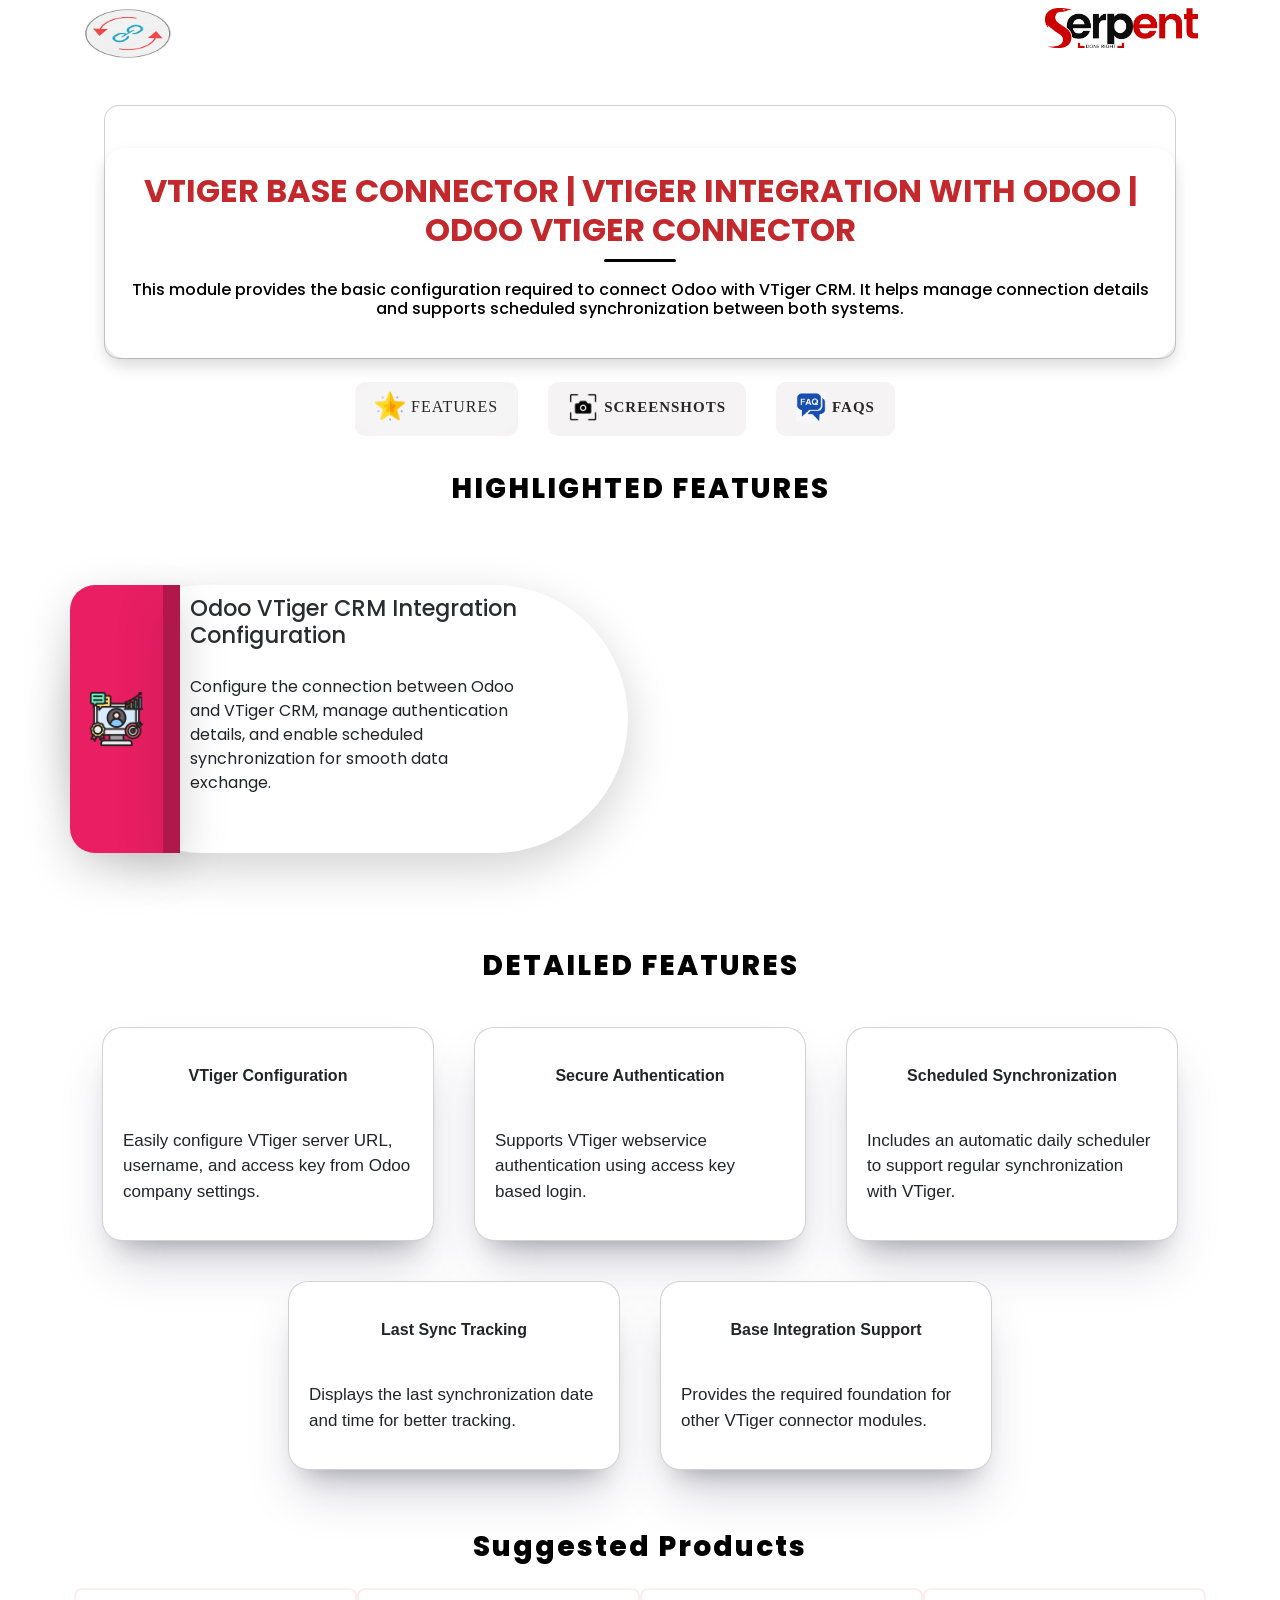
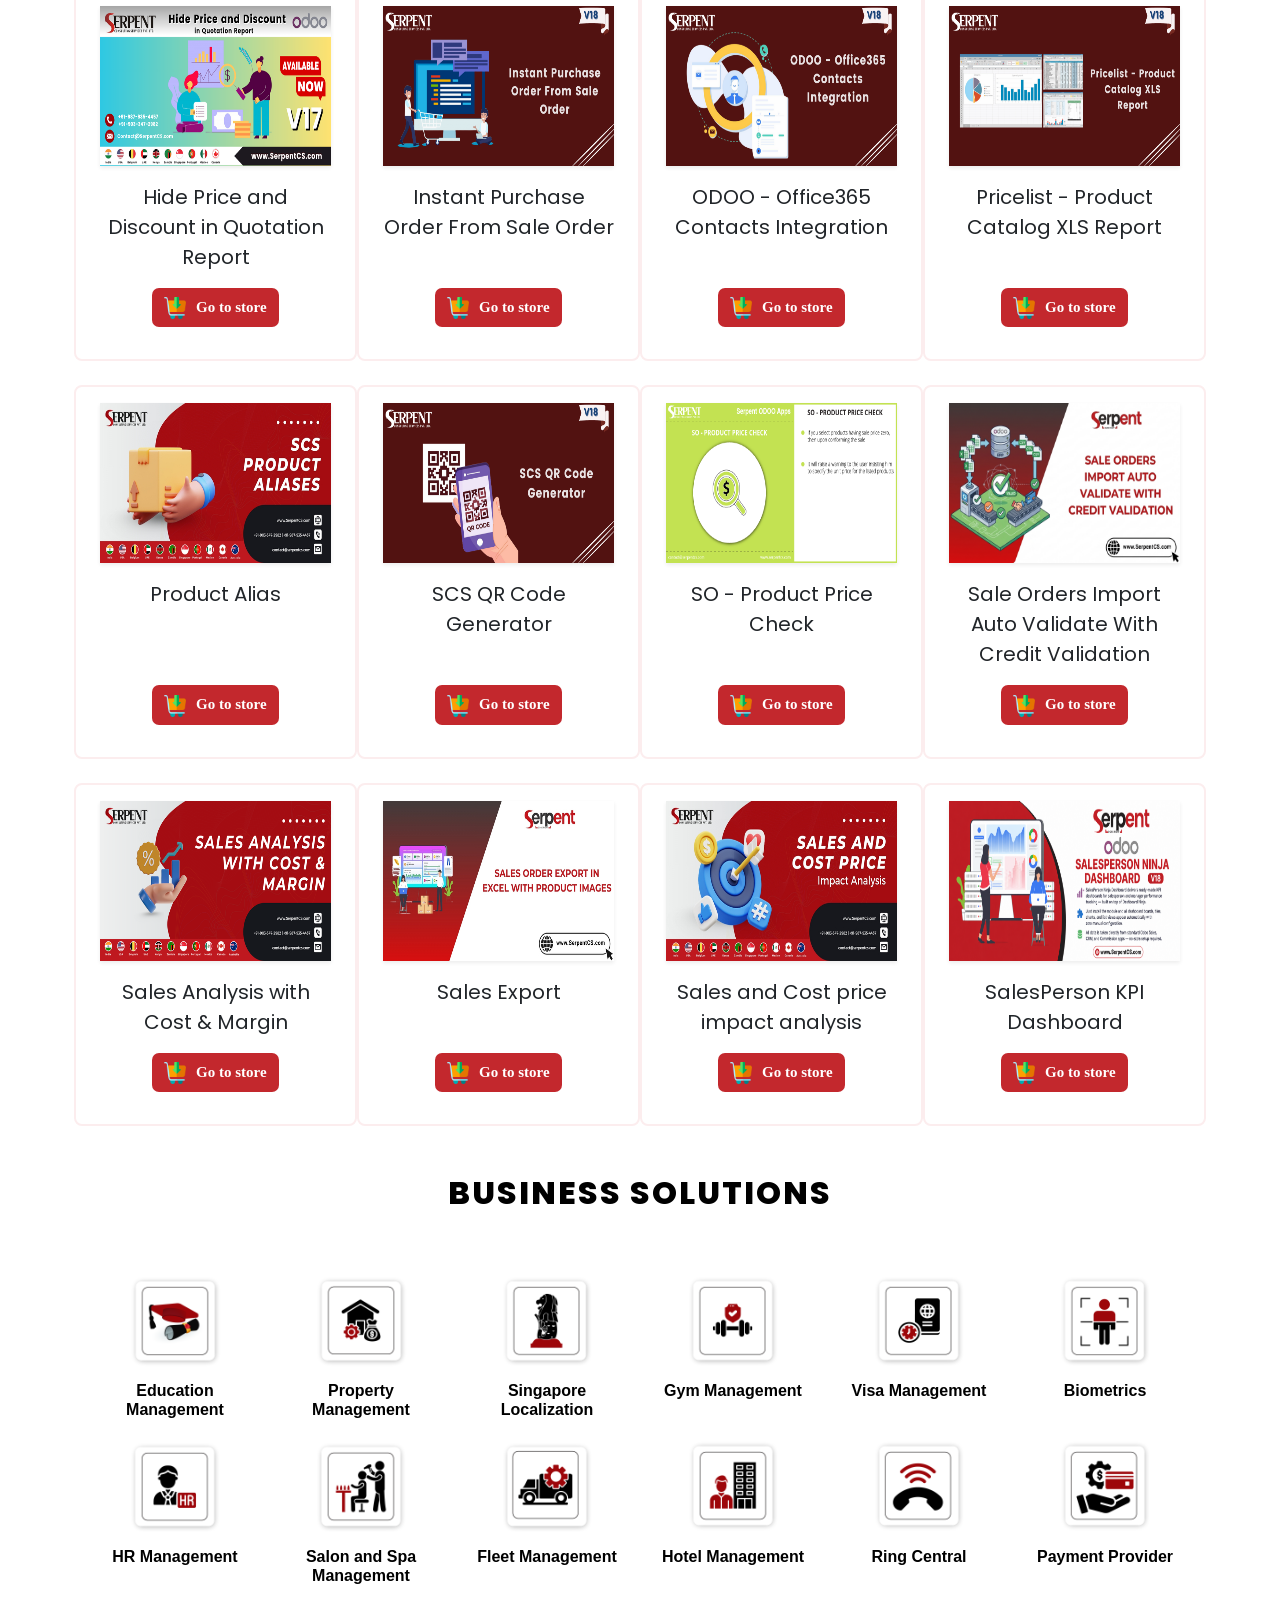
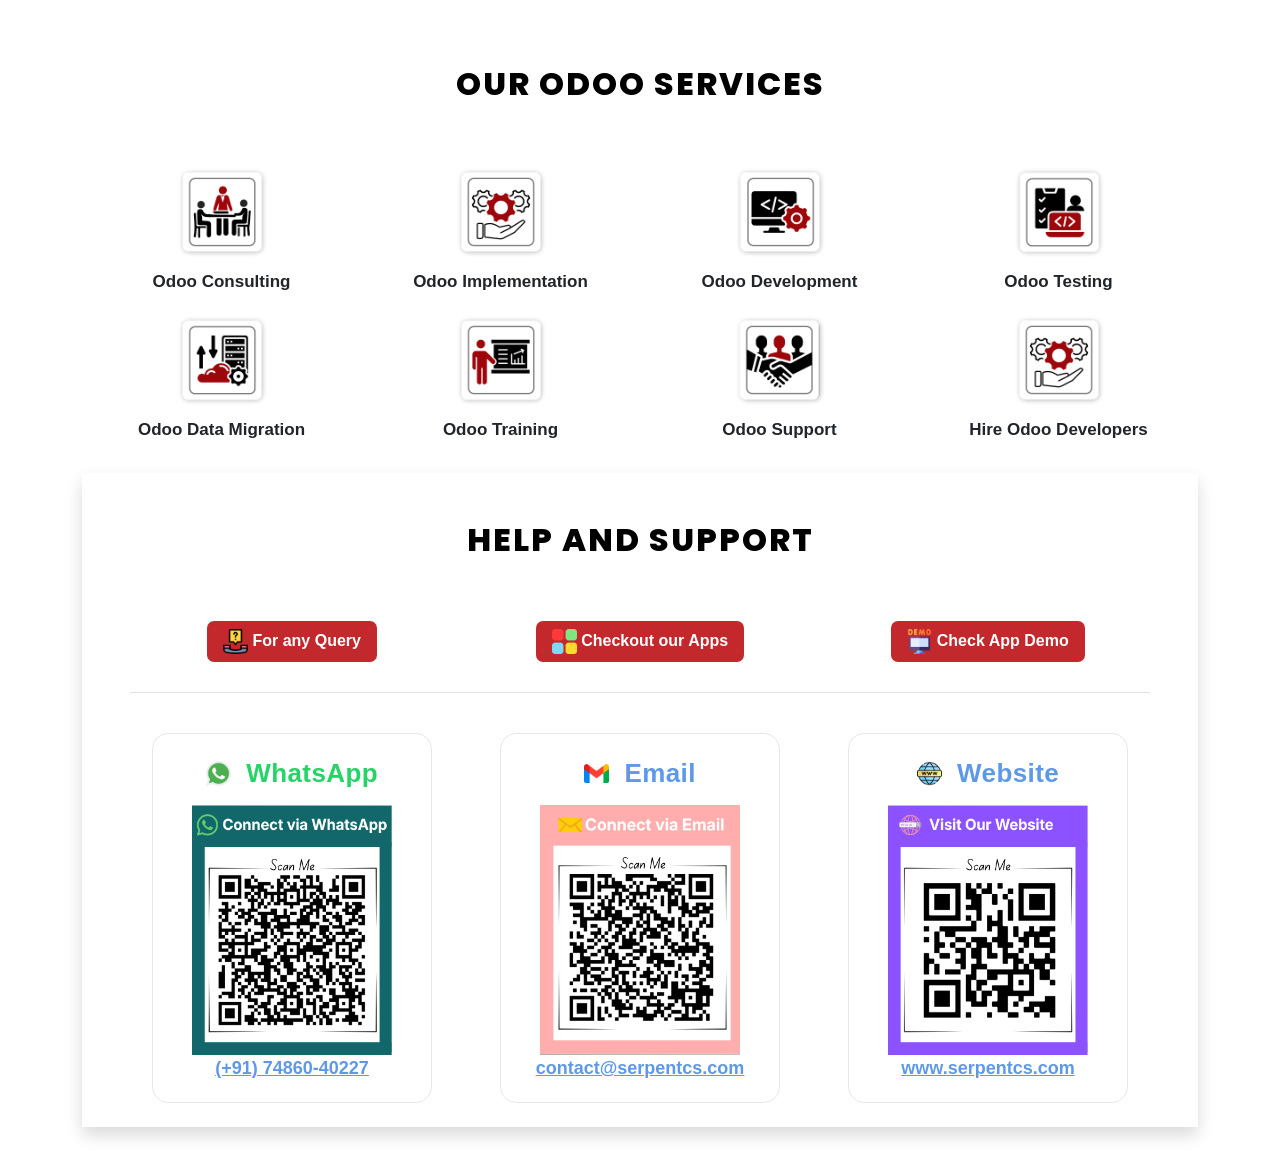
==== vtiger_connector_base/static/description/index.html @ 2558a77b "[MIG][18.0] Added migrated modules and improved a code." ====
<!DOCTYPE html>
<html lang="en">

<head>
    <meta charset="UTF-8">
    <meta name="viewport" content="width=device-width, initial-scale=1.0">

    <title>VTiger Base Connector | Vtiger Integration with Odoo | Odoo Vtiger Connector</title>


    <meta name="title" content="VTiger Base Connector | Vtiger Integration with Odoo | Odoo Vtiger Connector">
    <meta property="og:title" content="VTiger Base Connector | Vtiger Integration with Odoo | Odoo Vtiger Connector">


    <meta name="description"
        content="This module provides the basic configuration required to connect Odoo with VTiger CRM. It helps manage connection details and supports scheduled">
    <meta property="og:description"
        content="This module provides the basic configuration required to connect Odoo with VTiger CRM. It helps manage connection details and supports scheduled">


    <meta name="keywords"
        content="VTiger Base Connector, Odoo Vtiger Connector, basic configuration required, Base Connector, VTiger CRM, VTiger Base, Vtiger Integration, Vtiger Connector, Odoo Vtiger, connect Odoo">

    <link rel="preconnect" href="https://fonts.googleapis.com">
    <link rel="preconnect" href="https://fonts.gstatic.com" crossorigin>
    <link
        href="https://fonts.googleapis.com/css?family=Poppins:100,100i,200,200i,300,300i,400,400i,500,500i,600,600i,700,700i,800,800i,900,900i&display=swap"
        rel="stylesheet">
    <link href="https://cdn.jsdelivr.net/npm/bootstrap@5.0.2/dist/css/bootstrap.min.css" rel="stylesheet">
    <link rel="stylesheet" href="https://cdnjs.cloudflare.com/ajax/libs/OwlCarousel2/2.3.4/assets/owl.carousel.min.css">

    <script type="application/ld+json">
    {
      "@context": "https://www.serpentcs.com/",
      "@type": "SoftwareApplication",
      "name": "VTiger Base Connector | Vtiger Integration with Odoo | Odoo Vtiger Connector",
      "applicationCategory": "BusinessApplication",
      "operatingSystem": "Odoo",
      "description": "This module provides the basic configuration required to connect Odoo with VTiger CRM. It helps manage connection details and supports scheduled",
      "brand": {
        "@type": "Brand",
        "name": "Serpent Consulting Services Pvt. Ltd."
      },
      "keywords": "VTiger Base Connector, Odoo Vtiger Connector, basic configuration required, Base Connector, VTiger CRM, VTiger Base, Vtiger Integration, Vtiger Connector, Odoo Vtiger, connect Odoo"
    }
    </script>

    <style>
        body {
            font-family: 'Poppins', sans-serif;
        }

        h1 {
            font-family: 'Poppins', sans-serif;
            font-weight: 900;
        }
        .nav-pills .nav-item.show .nav-link,
        .nav-pills .nav-link.active {
            color: var(--text-color);
            font-family: Montserrat;
            font-size: 16px !important;
            font-weight: 500 !important;
            border-radius: 30px;
            line-height: normal;
            text-transform: capitalize;
            background-color: #F5F5F5;
            border: none;
            margin-bottom: 0;
            padding: 12px 24px;
        }
        .nav-pills .nav-link:focus,
        .nav-pills .nav-link:hover {
            border-color: transparent;
            isolation: isolate;
        }
        .nav-pills .nav-link:focus-visible {
            border-color: transparent;
            box-shadow: none;
        }
    </style>
</head>

<body>
    <div class="container" style="background-color: #ffffff;">
        <div class="row">
            <div class="col-md-12 col-lg-6 d-flex flex-wrap my-2">
                
                <a href="https://www.serpentcs.com" target="_blank">
                    <img src="vtiger_base_connector_vtiger_integration_with_odoo_odoo_vtiger_connector_product_icon.png" alt="Product Logo" class="product-logo"
                        style="height: 51px;" />
                </a>
                
            </div>
            <div class="col-md-12 col-lg-6 d-flex flex-wrap my-2 justify-content-end">
                <a href="https://www.serpentcs.com" target="_blank">
                    <img src="images/header-logo.png" alt="SerpentCS Logo" class="serpentcs-logo"
                        style="height: 40px;" />
                </a>
            </div>
        </div>

        <div class="row justify-content-center " style="margin-bottom:0px;">
            <div class="d-flex justify-content-center align-items-center flex-wrap my-2">
                <a href="https://www.serpentcs.com/" target="_blank" class="text-center">
                    <img src="https://solufyerp.com/wp-content/odoo-app-store/sales-odoo-app-store.jpg" alt=""
                        class="img-desktop d-none d-md-block img-fluid">
                    <img src="https://solufyerp.com/wp-content/odoo-app-store/sales-mobile-odoo-app-store.jpg" alt=""
                        class="img-mobile d-block d-md-none img-fluid">
                </a>
            </div>
        </div>

        <div class="card" style="background-color: #ffffff; margin: 2%; margin-top: 2%;  border-radius: 15px;">

            <div class="row justify-content-center " style="margin-top:10px;">
                <div class="d-flex justify-content-center align-items-center flex-wrap my-3">
                    <a href="https://www.serpentcs.com/" target="_blank" class="text-center">
                        <img src="https://solufyerp.com/wp-content/odoo-app-store/Serpent_Odoo_ERP_Solutions_Partner_in_India.jpg" alt=""
                            class="img-desktop d-none d-md-block img-fluid"
                            style="border-radius:0px; width:100%; max-height:220px; object-fit:cover;">
                    </a>
                </div>
            </div>

            <section class="oe_container hero-section">
                <div class="o_equal_col_sm  position-relative overflow-hidden shadow"
                    style="margin:0 auto; padding-bottom:0; border-radius: 20px;">
                    <div class="container position-relative hero-content"
                        style="margin:0; text-align:center; color:#000;">
                        <div class="row">
                            <div class="col-12 d-flex flex-column align-items-center p-4 mt25 mb20">
                                <div class="text-center">
                                    <h2 class="hero-title"
                                        style="color:#C3282D; font-weight: bold; text-transform: uppercase;">VTiger Base Connector | Vtiger Integration with Odoo | Odoo Vtiger Connector</h2>
                                    <div class="hero-divider"></div>

                                    <span class="o_gradient"
                                        style="width: 72px; height: 3px; max-width:1000px; margin: 10px auto 18px; background-color:#000000!important; display:flex; border-radius:2px; margin-top:px;"></span>

                                    <div
                                        style="font-weight: normal; color: #000000; font-size: 0.9rem; margin-top: 0px; font-family: 'Poppins', 'Helvetica Neue', Helvetica, Arial, sans-serif;">
                                        <h6>
                                        <p><p>This module provides the basic configuration required to connect Odoo with VTiger CRM. It helps manage connection details and supports scheduled synchronization between both systems.</p><p></p>
                                        </p>
                                        </h6>
                                    </div>

                                </div>
                            </div>
                        </div>
                    </div>
                </div>
            </section>
        </div>


        <div style="margin-bottom: 10px;">
            <ul role="tablist" class="nav nav-pills justify-content-center" data-tabs="tabs"
                style="border:none;background-color: inherit !important;">
                <li style="background-color:#f5f3f3; margin-right:30px; padding-bottom:2px; padding:0px !important; border-radius: 10px;"
                    class="nav-item ">
                    <a href="#features" data-bs-toggle="pill" aria-expanded="true" class="nav-link active"
                        style="font-family:Roboto; text-transform:uppercase; font-weight:600; font-size:15px; letter-spacing:1px; padding:13px 20px; color:#282828">
                        <img src="images/feature.png" style="width:30px; margin-top:-4px; margin-right:6px">Features
                    </a>
                </li>

                <li style="background-color:#f5f3f3; margin-right:30px; padding-bottom:2px; padding:0px !important; border-radius: 10px;"
                    class="nav-item">
                    <a href="#ss" data-bs-toggle="pill" aria-expanded="true" class="nav-link"
                        style="font-family:Roboto; text-transform:uppercase; font-weight:600; font-size:15px; letter-spacing:1px; padding:14px 20px; color:#282828">
                        <img src="images/capture.png" style="width:30px; margin-top:-4px; margin-right:6px">Screenshots
                    </a>
                </li>
                
                
                <li style="background-color:#f5f3f3; margin-right:30px; padding-bottom:2px; padding:0px !important; border-radius: 10px;"
                    class="nav-item">
                    <a href="#faq" data-bs-toggle="pill" aria-expanded="true" class="nav-link"
                        style="font-family: Roboto;text-transform: uppercase;font-weight: 600;font-size: 15px;letter-spacing: 1px;padding: 14px 20px;color:#282828;">
                        <img src="images/faq.png" style="width:30px; margin-top:-4px; margin-right:6px">FAQs
                    </a>
                </li>
                
            </ul>
        </div>


        <div class="tab-content" id="pills-tabContent" style="margin-top: 10px;">
            <div class="tab-pane fade show active" id="features" role="tabpanel" aria-labelledby="pills-features-tab">
            <section class="mt16 mb32">
            
                
                <div style="margin-top: 20px;">
                    <h3 style="
                        text-align: center;
                        padding:1rem;
                        letter-spacing: 2px;
                        font-weight: 800;
                        color: black;
                        text-transform: uppercase;
                        font-family: Poppins, Helvetica, sans-serif;">
                        Highlighted Features
                    </h3>
                </div>

                
                

                <div class="row justify-content-between d-inline-flex ms-3 ms-md-0" style="width: 100%;">

                    
                    

                    <div class="col-lg-6 col-sm-12 p-0 bg-white shadow-lg row"
                        style="margin-top: 5%; border-radius: 15vw;">

                        <!-- LEFT COLOR BOX -->
                        <div class="shadow-lg col-2 d-flex align-items-center justify-content-center gx-0"
                            style="
                                background-color:#E91E63;
                                border-top-left-radius: 25px;
                                border-bottom-left-radius: 25px;
                            ">
                            <img src="vtiger_base_connector_vtiger_integration_with_odoo_odoo_vtiger_connector_1.png" style="width: 60%;">
                        </div>

                        <!-- SMALL COLOR STRIP -->
                        <div class="col-1 p-0 shadow-lg"
                            style="
                                background-color:#B0174B ;
                                width: 3%;
                            ">
                        </div>

                        <!-- TEXT AREA -->
                        <div class="col-6 d-grid align-items-center"
                            style="padding: 10px; width: 63%;">
                            <h2 style="color: #2A2C32; margin: 0; font-size: 1.4em;">
                                <p>Odoo VTiger CRM Integration Configuration</p>
                            </h2>
                            <p style="margin: 10px 0 0 0; color: #666; font-size: 1em;">
                                <p>Configure the connection between Odoo and VTiger CRM, manage authentication details, and enable scheduled synchronization for smooth data exchange.</p><p></p>
                            </p>
                        </div>

                    </div>
                    
                    
                    
                    
                </div>

                
            </section>

        
        
                
        <section class="mt80 mb-4">
            <div class="tab-content-inner" style="background-color:#ffffff;border-radius: 24px;">

            <section class="mt32">
                <div style="margin-top: 80px;">
                    <h3
                        style="text-align: center;padding:1rem; letter-spacing: 2px; font-weight: 800; color: black; text-transform: uppercase; font-family: Poppins, Helvetica, sans-serif;">
                        Detailed Features
                    </h3>
                </div>

                
                

                <div class="d-flex flex-wrap justify-content-center align-items-stretch">

                    
                    
                
                    <div class="col-12 col-md-4 d-flex">
                        <div class="card" style="
                            border-radius: 20px;
                            margin: 20px;
                            background: ;
                            padding: 20px;
                            box-shadow: rgba(50, 50, 93, 0.25) 0px 30px 50px -12px,
                                        rgba(0, 0, 0, 0.3) 0px 18px 26px -18px;
                            transition: all 0.3s ease;"
                            onmouseover="this.style.transform='translateY(-8px)';
                                        this.style.boxShadow='rgba(50, 50, 93, 0.35) 0px 40px 60px -10px,
                                                            rgba(0, 0, 0, 0.4) 0px 22px 30px -15px';
                                        this.style.border='1px solid #c3c3c3';"
                            onmouseout="this.style.transform='none';
                                        this.style.boxShadow='rgba(50, 50, 93, 0.25) 0px 30px 50px -12px,
                                                            rgba(0, 0, 0, 0.3) 0px 18px 26px -18px';
                                        this.style.border='none';">

                            <div class="card-title"
                                style="font-family:'Montserrat',  sans-serif; font-weight: bold; text-align:center;">
                                <p><p>VTiger Configuration</p></p>
                            </div>

                            <div class="card-text"
                                style="font-size: 17px; font-family: 'Montserrat', sans-serif; text-align:left;">
                                <p><p>Easily configure VTiger server URL, username, and access key from Odoo company settings.</p></p>
                            </div>

                        </div>
                    </div>
                    
                    
                    
                
                    <div class="col-12 col-md-4 d-flex">
                        <div class="card" style="
                            border-radius: 20px;
                            margin: 20px;
                            background: ;
                            padding: 20px;
                            box-shadow: rgba(50, 50, 93, 0.25) 0px 30px 50px -12px,
                                        rgba(0, 0, 0, 0.3) 0px 18px 26px -18px;
                            transition: all 0.3s ease;"
                            onmouseover="this.style.transform='translateY(-8px)';
                                        this.style.boxShadow='rgba(50, 50, 93, 0.35) 0px 40px 60px -10px,
                                                            rgba(0, 0, 0, 0.4) 0px 22px 30px -15px';
                                        this.style.border='1px solid #c3c3c3';"
                            onmouseout="this.style.transform='none';
                                        this.style.boxShadow='rgba(50, 50, 93, 0.25) 0px 30px 50px -12px,
                                                            rgba(0, 0, 0, 0.3) 0px 18px 26px -18px';
                                        this.style.border='none';">

                            <div class="card-title"
                                style="font-family:'Montserrat',  sans-serif; font-weight: bold; text-align:center;">
                                <p><p>Secure Authentication</p></p>
                            </div>

                            <div class="card-text"
                                style="font-size: 17px; font-family: 'Montserrat', sans-serif; text-align:left;">
                                <p><p>Supports VTiger webservice authentication using access key based login.</p></p>
                            </div>

                        </div>
                    </div>
                    
                    
                    
                
                    <div class="col-12 col-md-4 d-flex">
                        <div class="card" style="
                            border-radius: 20px;
                            margin: 20px;
                            background: ;
                            padding: 20px;
                            box-shadow: rgba(50, 50, 93, 0.25) 0px 30px 50px -12px,
                                        rgba(0, 0, 0, 0.3) 0px 18px 26px -18px;
                            transition: all 0.3s ease;"
                            onmouseover="this.style.transform='translateY(-8px)';
                                        this.style.boxShadow='rgba(50, 50, 93, 0.35) 0px 40px 60px -10px,
                                                            rgba(0, 0, 0, 0.4) 0px 22px 30px -15px';
                                        this.style.border='1px solid #c3c3c3';"
                            onmouseout="this.style.transform='none';
                                        this.style.boxShadow='rgba(50, 50, 93, 0.25) 0px 30px 50px -12px,
                                                            rgba(0, 0, 0, 0.3) 0px 18px 26px -18px';
                                        this.style.border='none';">

                            <div class="card-title"
                                style="font-family:'Montserrat',  sans-serif; font-weight: bold; text-align:center;">
                                <p><p>Scheduled Synchronization</p></p>
                            </div>

                            <div class="card-text"
                                style="font-size: 17px; font-family: 'Montserrat', sans-serif; text-align:left;">
                                <p><p>Includes an automatic daily scheduler to support regular synchronization with VTiger.</p></p>
                            </div>

                        </div>
                    </div>
                    
                    
                </div>

                

                <div class="d-flex flex-wrap justify-content-center align-items-stretch">

                    
                    
                
                    <div class="col-12 col-md-4 d-flex">
                        <div class="card" style="
                            border-radius: 20px;
                            margin: 20px;
                            background: ;
                            padding: 20px;
                            box-shadow: rgba(50, 50, 93, 0.25) 0px 30px 50px -12px,
                                        rgba(0, 0, 0, 0.3) 0px 18px 26px -18px;
                            transition: all 0.3s ease;"
                            onmouseover="this.style.transform='translateY(-8px)';
                                        this.style.boxShadow='rgba(50, 50, 93, 0.35) 0px 40px 60px -10px,
                                                            rgba(0, 0, 0, 0.4) 0px 22px 30px -15px';
                                        this.style.border='1px solid #c3c3c3';"
                            onmouseout="this.style.transform='none';
                                        this.style.boxShadow='rgba(50, 50, 93, 0.25) 0px 30px 50px -12px,
                                                            rgba(0, 0, 0, 0.3) 0px 18px 26px -18px';
                                        this.style.border='none';">

                            <div class="card-title"
                                style="font-family:'Montserrat',  sans-serif; font-weight: bold; text-align:center;">
                                <p><p>Last Sync Tracking</p></p>
                            </div>

                            <div class="card-text"
                                style="font-size: 17px; font-family: 'Montserrat', sans-serif; text-align:left;">
                                <p><p>Displays the last synchronization date and time for better tracking.</p></p>
                            </div>

                        </div>
                    </div>
                    
                    
                    
                
                    <div class="col-12 col-md-4 d-flex">
                        <div class="card" style="
                            border-radius: 20px;
                            margin: 20px;
                            background: ;
                            padding: 20px;
                            box-shadow: rgba(50, 50, 93, 0.25) 0px 30px 50px -12px,
                                        rgba(0, 0, 0, 0.3) 0px 18px 26px -18px;
                            transition: all 0.3s ease;"
                            onmouseover="this.style.transform='translateY(-8px)';
                                        this.style.boxShadow='rgba(50, 50, 93, 0.35) 0px 40px 60px -10px,
                                                            rgba(0, 0, 0, 0.4) 0px 22px 30px -15px';
                                        this.style.border='1px solid #c3c3c3';"
                            onmouseout="this.style.transform='none';
                                        this.style.boxShadow='rgba(50, 50, 93, 0.25) 0px 30px 50px -12px,
                                                            rgba(0, 0, 0, 0.3) 0px 18px 26px -18px';
                                        this.style.border='none';">

                            <div class="card-title"
                                style="font-family:'Montserrat',  sans-serif; font-weight: bold; text-align:center;">
                                <p><p>Base Integration Support</p></p>
                            </div>

                            <div class="card-text"
                                style="font-size: 17px; font-family: 'Montserrat', sans-serif; text-align:left;">
                                <p><p>Provides the required foundation for other VTiger connector modules.</p><p></p></p>
                            </div>

                        </div>
                    </div>
                    
                    
                    
                    
                </div>

                
            </section>
        </div>
    </section>
        
        
            </div>

            <div aria-labelledby="feature-tab" class="tab-pane fade show py-1" id="ss" role="tabpanel"
                style="background-color:azure;">

                <div class="container shadow-sm px-3">
                    <h3
                        style="text-align: center;padding:1rem; letter-spacing: 2px; font-weight: 800; color: black; text-transform: uppercase; font-family: Poppins, Helvetica, sans-serif;">
                        Screenshots
                    </h3>
                    
                    <section class="oe_container my-4">
                        <div class="panel panel-primary">
                            <!-- Screenshot Title -->
                            <div class="panel-heading" style="font-size:16px; line-height:20px;">
                                <div style="
                                    text-align:center; 
                                    margin:2rem; 
                                    letter-spacing:2px; 
                                    font-weight:800; 
                                    color:black; 
                                    text-transform:uppercase; 
                                    font-family: Poppins,Helvetica,sans-serif;">
                                    <p>Automated VTiger Synchronization</p>
                                </div>
                            </div>
                            <!-- Screenshot Body -->
                            <div class="panel-body" style="text-align:left;">
                                <!-- Screenshot Image -->
                                <img src="vtiger_base_connector_vtiger_integration_with_odoo_odoo_vtiger_connector_51.png" style="width:100%;" class="img-responsive border">
                                <!-- Screenshot Description -->
                                <div style="
                                    font-family:'Montserrat',sans-serif; 
                                    font-weight:normal; 
                                    font-size:18px; 
                                    color:#091E42; 
                                    margin-top:16px;
                                    text-align:left;">
                                    <p>Schedule and run VTiger synchronization automatically from Odoo using the configured daily scheduled action.</p>
                                </div>
                            </div>
                        </div>
                    </section>
                    
                    <section class="oe_container my-4">
                        <div class="panel panel-primary">
                            <!-- Screenshot Title -->
                            <div class="panel-heading" style="font-size:16px; line-height:20px;">
                                <div style="
                                    text-align:center; 
                                    margin:2rem; 
                                    letter-spacing:2px; 
                                    font-weight:800; 
                                    color:black; 
                                    text-transform:uppercase; 
                                    font-family: Poppins,Helvetica,sans-serif;">
                                    <p>VTiger Company Configuration</p>
                                </div>
                            </div>
                            <!-- Screenshot Body -->
                            <div class="panel-body" style="text-align:left;">
                                <!-- Screenshot Image -->
                                <img src="vtiger_base_connector_vtiger_integration_with_odoo_odoo_vtiger_connector_52.png" style="width:100%;" class="img-responsive border">
                                <!-- Screenshot Description -->
                                <div style="
                                    font-family:'Montserrat',sans-serif; 
                                    font-weight:normal; 
                                    font-size:18px; 
                                    color:#091E42; 
                                    margin-top:16px;
                                    text-align:left;">
                                    <p>Configure VTiger access key, server URL, username, and track the last synced time directly from the company settings.</p><p></p>
                                </div>
                            </div>
                        </div>
                    </section>
                    
                </div>
            </div>
    
        <div class="tab-pane fade" id="user_guide" role="tabpanel" aria-labelledby="pills-userguide-tab">
            <div class="container py-4">
                <h3 style="text-align: center;padding:1rem; letter-spacing: 2px; font-weight: 800; 
                        color: black; text-transform: uppercase; font-family: Poppins, Helvetica, sans-serif;">
                    User Guide
                </h3>
                
                
            </div>
        </div>


        
        <div aria-labelledby="faq-tab" class="tab-pane fade show" id="faq" role="tabpanel"
            style="background-color:#fff !important; padding: 2rem 0;">
            <div class="row">
                <div class="col-lg-12 d-flex flex-column align-items-center">
                    <h3 style="text-align: center;padding:1rem; letter-spacing: 2px; font-weight: 800;
                        color: black; text-transform: uppercase; font-family: Poppins, Helvetica, sans-serif;">
                        FAQ
                    </h3>
                </div>
        
                <div class="col-md-12" aria-labelledby="faq-tab" id="faqAccordion" role="tabpanel">
                    <div class="accordion mb-4" id="accordion_faq" style="background-color:#fff;">
                        
                        <div style="margin:1rem 0;">
                            <!-- Header -->
                            <div class="card-header collapsed"
                                data-bs-toggle="collapse"
                                data-bs-target="#faq_1"
                                aria-controls="faq_1"
                                style="cursor: pointer; background-color:#f8f8f8; border:none;
                                border-top-right-radius:10px; border-top-left-radius:10px; padding:12px 24px;">
                                <a class="card-title text-decoration-none"
                                    style="font-size:18px; line-height:30px; font-weight:500;
                                    color:#040f3a; display:flex; justify-content:space-between;
                                    align-items:center; width:100%;">
                                    <span><p>May I install the app on my Odoo Online (SaaS) database?</p></span>
                                    <img src="images/down (1).svg" style="width:24px; height:24px; object-fit:contain;">
                                </a>
                            </div>
        
                            <!-- Answer -->
                            <div class="accordion-collapse collapse show"
                                id="faq_1"
                                data-bs-parent="#accordion_faq"
                                style="box-shadow:rgba(0, 0, 0, 0.05) 0px 6px 24px 0px;
                                border:1px solid #f8f8f8; border-bottom-right-radius:10px;
                                border-bottom-left-radius:10px;">
                                <p style="padding:0.75rem 1.25rem; font-size:16px; line-height:27px;
                                    color:#888; font-weight:normal; border-bottom-right-radius:10px;
                                    border-bottom-left-radius:10px;">
                                    <p>No, third-party apps can not be used on Odoo Online. Unfortunately, Odoo SaaS blocks such a possibility.</p>
                                </p>
                            </div>
                        </div>
                        
                        <div style="margin:1rem 0;">
                            <!-- Header -->
                            <div class="card-header collapsed"
                                data-bs-toggle="collapse"
                                data-bs-target="#faq_2"
                                aria-controls="faq_2"
                                style="cursor: pointer; background-color:#f8f8f8; border:none;
                                border-top-right-radius:10px; border-top-left-radius:10px; padding:12px 24px;">
                                <a class="card-title text-decoration-none"
                                    style="font-size:18px; line-height:30px; font-weight:500;
                                    color:#040f3a; display:flex; justify-content:space-between;
                                    align-items:center; width:100%;">
                                    <span><p>Can I try the app before purchasing?</p></span>
                                    <img src="images/down (1).svg" style="width:24px; height:24px; object-fit:contain;">
                                </a>
                            </div>
        
                            <!-- Answer -->
                            <div class="accordion-collapse collapse "
                                id="faq_2"
                                data-bs-parent="#accordion_faq"
                                style="box-shadow:rgba(0, 0, 0, 0.05) 0px 6px 24px 0px;
                                border:1px solid #f8f8f8; border-bottom-right-radius:10px;
                                border-bottom-left-radius:10px;">
                                <p style="padding:0.75rem 1.25rem; font-size:16px; line-height:27px;
                                    color:#888; font-weight:normal; border-bottom-right-radius:10px;
                                    border-bottom-left-radius:10px;">
                                    <p>In many cases, yes. We offer Demo videos, Screenshots, Live demo links (for selected apps) If you need a personalized demo, you can contact our support team.</p>
                                </p>
                            </div>
                        </div>
                        
                        <div style="margin:1rem 0;">
                            <!-- Header -->
                            <div class="card-header collapsed"
                                data-bs-toggle="collapse"
                                data-bs-target="#faq_3"
                                aria-controls="faq_3"
                                style="cursor: pointer; background-color:#f8f8f8; border:none;
                                border-top-right-radius:10px; border-top-left-radius:10px; padding:12px 24px;">
                                <a class="card-title text-decoration-none"
                                    style="font-size:18px; line-height:30px; font-weight:500;
                                    color:#040f3a; display:flex; justify-content:space-between;
                                    align-items:center; width:100%;">
                                    <span><p>Is this module compatible with Odoo Enterprise?</p></span>
                                    <img src="images/down (1).svg" style="width:24px; height:24px; object-fit:contain;">
                                </a>
                            </div>
        
                            <!-- Answer -->
                            <div class="accordion-collapse collapse "
                                id="faq_3"
                                data-bs-parent="#accordion_faq"
                                style="box-shadow:rgba(0, 0, 0, 0.05) 0px 6px 24px 0px;
                                border:1px solid #f8f8f8; border-bottom-right-radius:10px;
                                border-bottom-left-radius:10px;">
                                <p style="padding:0.75rem 1.25rem; font-size:16px; line-height:27px;
                                    color:#888; font-weight:normal; border-bottom-right-radius:10px;
                                    border-bottom-left-radius:10px;">
                                    <p>Yes, the module is fully compatible with Odoo Community and Enterprise editions.</p>
                                </p>
                            </div>
                        </div>
                        
                        <div style="margin:1rem 0;">
                            <!-- Header -->
                            <div class="card-header collapsed"
                                data-bs-toggle="collapse"
                                data-bs-target="#faq_4"
                                aria-controls="faq_4"
                                style="cursor: pointer; background-color:#f8f8f8; border:none;
                                border-top-right-radius:10px; border-top-left-radius:10px; padding:12px 24px;">
                                <a class="card-title text-decoration-none"
                                    style="font-size:18px; line-height:30px; font-weight:500;
                                    color:#040f3a; display:flex; justify-content:space-between;
                                    align-items:center; width:100%;">
                                    <span><p>What Kind of support will you get after the Module purchase?</p></span>
                                    <img src="images/down (1).svg" style="width:24px; height:24px; object-fit:contain;">
                                </a>
                            </div>
        
                            <!-- Answer -->
                            <div class="accordion-collapse collapse "
                                id="faq_4"
                                data-bs-parent="#accordion_faq"
                                style="box-shadow:rgba(0, 0, 0, 0.05) 0px 6px 24px 0px;
                                border:1px solid #f8f8f8; border-bottom-right-radius:10px;
                                border-bottom-left-radius:10px;">
                                <p style="padding:0.75rem 1.25rem; font-size:16px; line-height:27px;
                                    color:#888; font-weight:normal; border-bottom-right-radius:10px;
                                    border-bottom-left-radius:10px;">
                                    <p>You will get 30 Days of free support on any doubts, queries, bug fixing, or any issue related to this addon.</p>
                                </p>
                            </div>
                        </div>
                        
                        <div style="margin:1rem 0;">
                            <!-- Header -->
                            <div class="card-header collapsed"
                                data-bs-toggle="collapse"
                                data-bs-target="#faq_5"
                                aria-controls="faq_5"
                                style="cursor: pointer; background-color:#f8f8f8; border:none;
                                border-top-right-radius:10px; border-top-left-radius:10px; padding:12px 24px;">
                                <a class="card-title text-decoration-none"
                                    style="font-size:18px; line-height:30px; font-weight:500;
                                    color:#040f3a; display:flex; justify-content:space-between;
                                    align-items:center; width:100%;">
                                    <span><p>What if I need any additional customization or extra feature with this addon?</p></span>
                                    <img src="images/down (1).svg" style="width:24px; height:24px; object-fit:contain;">
                                </a>
                            </div>
        
                            <!-- Answer -->
                            <div class="accordion-collapse collapse "
                                id="faq_5"
                                data-bs-parent="#accordion_faq"
                                style="box-shadow:rgba(0, 0, 0, 0.05) 0px 6px 24px 0px;
                                border:1px solid #f8f8f8; border-bottom-right-radius:10px;
                                border-bottom-left-radius:10px;">
                                <p style="padding:0.75rem 1.25rem; font-size:16px; line-height:27px;
                                    color:#888; font-weight:normal; border-bottom-right-radius:10px;
                                    border-bottom-left-radius:10px;">
                                    <p>We request you contact our team via contact@serpentcs.com to discuss the features and customization required so that we can provide you assistance with your request.</p>
                                </p>
                            </div>
                        </div>
                        
                    </div>
                </div>
            </div>
        </div>
        </div>

    <section class="oe_container ">
        <div class="content">
            <div style="margin-top: 10px;">
                <h3 style="text-align:center;padding:1rem;letter-spacing:2px;font-weight:800;color:#000;font-family:Poppins,Helvetica;">
                    Suggested Products
                </h3>
            </div>
            <div class="row gx-3 gy-4 justify-content-center">
                
                <div class="col-12 col-sm-6 col-md-4 col-lg-3 d-flex"
                    style="border:2px solid #fcedee; border-radius:8px;">
                    <div class="w-100 d-flex flex-column p-3 suggested-card">  
                        <div class="card-img"
                            style="background-color:#ffcaa6;border-radius:0.5rem;height:160px;">
                            <img src="banner_sale_report_hide_price.png" class="img-fluid shadow-sm" style="height:100%;width:100%;">
                        </div>
                        <div class="card-info text-center py-3">
                            <p class="text-title fw-normal fs-5 mb-0">Hide Price and Discount in Quotation Report</p>
                        </div>
                        <div class="text-center mt-auto pb-3">
                            <a href="https://apps.odoo.com/apps/modules/18.0/sale_report_hide_price" target="_blank"
                                class="s_figure_link"
                                style="font-size:15px;font-weight:bold;padding:8px 12px;background-color:#C3282D;color:#fff;border-radius:7px;text-decoration:none;display:inline-block;font-family:'Montserrat';">
                                
                                <img src="images/add_cart.png" width="22" height="22" style="margin-right:6px;">
                                Go to store
                            </a>
                        </div>
                    </div>
                </div>
                
                <div class="col-12 col-sm-6 col-md-4 col-lg-3 d-flex"
                    style="border:2px solid #fcedee; border-radius:8px;">
                    <div class="w-100 d-flex flex-column p-3 suggested-card">  
                        <div class="card-img"
                            style="background-color:#ffcaa6;border-radius:0.5rem;height:160px;">
                            <img src="banner_scs_sale_purchase.png" class="img-fluid shadow-sm" style="height:100%;width:100%;">
                        </div>
                        <div class="card-info text-center py-3">
                            <p class="text-title fw-normal fs-5 mb-0">Instant Purchase Order From Sale Order</p>
                        </div>
                        <div class="text-center mt-auto pb-3">
                            <a href="https://apps.odoo.com/apps/modules/18.0/scs_sale_purchase" target="_blank"
                                class="s_figure_link"
                                style="font-size:15px;font-weight:bold;padding:8px 12px;background-color:#C3282D;color:#fff;border-radius:7px;text-decoration:none;display:inline-block;font-family:'Montserrat';">
                                
                                <img src="images/add_cart.png" width="22" height="22" style="margin-right:6px;">
                                Go to store
                            </a>
                        </div>
                    </div>
                </div>
                
                <div class="col-12 col-sm-6 col-md-4 col-lg-3 d-flex"
                    style="border:2px solid #fcedee; border-radius:8px;">
                    <div class="w-100 d-flex flex-column p-3 suggested-card">  
                        <div class="card-img"
                            style="background-color:#ffcaa6;border-radius:0.5rem;height:160px;">
                            <img src="banner_odoo_office365_contacts.png" class="img-fluid shadow-sm" style="height:100%;width:100%;">
                        </div>
                        <div class="card-info text-center py-3">
                            <p class="text-title fw-normal fs-5 mb-0">ODOO - Office365 Contacts Integration</p>
                        </div>
                        <div class="text-center mt-auto pb-3">
                            <a href="https://apps.odoo.com/apps/modules/18.0/odoo_office365_contacts" target="_blank"
                                class="s_figure_link"
                                style="font-size:15px;font-weight:bold;padding:8px 12px;background-color:#C3282D;color:#fff;border-radius:7px;text-decoration:none;display:inline-block;font-family:'Montserrat';">
                                
                                <img src="images/add_cart.png" width="22" height="22" style="margin-right:6px;">
                                Go to store
                            </a>
                        </div>
                    </div>
                </div>
                
                <div class="col-12 col-sm-6 col-md-4 col-lg-3 d-flex"
                    style="border:2px solid #fcedee; border-radius:8px;">
                    <div class="w-100 d-flex flex-column p-3 suggested-card">  
                        <div class="card-img"
                            style="background-color:#ffcaa6;border-radius:0.5rem;height:160px;">
                            <img src="banner_product_pricelist_report_xls.png" class="img-fluid shadow-sm" style="height:100%;width:100%;">
                        </div>
                        <div class="card-info text-center py-3">
                            <p class="text-title fw-normal fs-5 mb-0">Pricelist - Product Catalog XLS Report</p>
                        </div>
                        <div class="text-center mt-auto pb-3">
                            <a href="https://apps.odoo.com/apps/modules/18.0/product_pricelist_report_xls" target="_blank"
                                class="s_figure_link"
                                style="font-size:15px;font-weight:bold;padding:8px 12px;background-color:#C3282D;color:#fff;border-radius:7px;text-decoration:none;display:inline-block;font-family:'Montserrat';">
                                
                                <img src="images/add_cart.png" width="22" height="22" style="margin-right:6px;">
                                Go to store
                            </a>
                        </div>
                    </div>
                </div>
                
                <div class="col-12 col-sm-6 col-md-4 col-lg-3 d-flex"
                    style="border:2px solid #fcedee; border-radius:8px;">
                    <div class="w-100 d-flex flex-column p-3 suggested-card">  
                        <div class="card-img"
                            style="background-color:#ffcaa6;border-radius:0.5rem;height:160px;">
                            <img src="banner_scs_product_alias.png" class="img-fluid shadow-sm" style="height:100%;width:100%;">
                        </div>
                        <div class="card-info text-center py-3">
                            <p class="text-title fw-normal fs-5 mb-0">Product Alias</p>
                        </div>
                        <div class="text-center mt-auto pb-3">
                            <a href="https://apps.odoo.com/apps/modules/18.0/scs_product_alias" target="_blank"
                                class="s_figure_link"
                                style="font-size:15px;font-weight:bold;padding:8px 12px;background-color:#C3282D;color:#fff;border-radius:7px;text-decoration:none;display:inline-block;font-family:'Montserrat';">
                                
                                <img src="images/add_cart.png" width="22" height="22" style="margin-right:6px;">
                                Go to store
                            </a>
                        </div>
                    </div>
                </div>
                
                <div class="col-12 col-sm-6 col-md-4 col-lg-3 d-flex"
                    style="border:2px solid #fcedee; border-radius:8px;">
                    <div class="w-100 d-flex flex-column p-3 suggested-card">  
                        <div class="card-img"
                            style="background-color:#ffcaa6;border-radius:0.5rem;height:160px;">
                            <img src="banner_scs_qrcode_generator.png" class="img-fluid shadow-sm" style="height:100%;width:100%;">
                        </div>
                        <div class="card-info text-center py-3">
                            <p class="text-title fw-normal fs-5 mb-0">SCS QR Code Generator</p>
                        </div>
                        <div class="text-center mt-auto pb-3">
                            <a href="https://apps.odoo.com/apps/modules/18.0/scs_qrcode_generator" target="_blank"
                                class="s_figure_link"
                                style="font-size:15px;font-weight:bold;padding:8px 12px;background-color:#C3282D;color:#fff;border-radius:7px;text-decoration:none;display:inline-block;font-family:'Montserrat';">
                                
                                <img src="images/add_cart.png" width="22" height="22" style="margin-right:6px;">
                                Go to store
                            </a>
                        </div>
                    </div>
                </div>
                
                <div class="col-12 col-sm-6 col-md-4 col-lg-3 d-flex"
                    style="border:2px solid #fcedee; border-radius:8px;">
                    <div class="w-100 d-flex flex-column p-3 suggested-card">  
                        <div class="card-img"
                            style="background-color:#ffcaa6;border-radius:0.5rem;height:160px;">
                            <img src="banner_sale_restrict.png" class="img-fluid shadow-sm" style="height:100%;width:100%;">
                        </div>
                        <div class="card-info text-center py-3">
                            <p class="text-title fw-normal fs-5 mb-0">SO - Product Price Check</p>
                        </div>
                        <div class="text-center mt-auto pb-3">
                            <a href="https://apps.odoo.com/apps/modules/18.0/sale_restrict" target="_blank"
                                class="s_figure_link"
                                style="font-size:15px;font-weight:bold;padding:8px 12px;background-color:#C3282D;color:#fff;border-radius:7px;text-decoration:none;display:inline-block;font-family:'Montserrat';">
                                
                                <img src="images/add_cart.png" width="22" height="22" style="margin-right:6px;">
                                Go to store
                            </a>
                        </div>
                    </div>
                </div>
                
                <div class="col-12 col-sm-6 col-md-4 col-lg-3 d-flex"
                    style="border:2px solid #fcedee; border-radius:8px;">
                    <div class="w-100 d-flex flex-column p-3 suggested-card">  
                        <div class="card-img"
                            style="background-color:#ffcaa6;border-radius:0.5rem;height:160px;">
                            <img src="banner_sale_import_credit_validation.png" class="img-fluid shadow-sm" style="height:100%;width:100%;">
                        </div>
                        <div class="card-info text-center py-3">
                            <p class="text-title fw-normal fs-5 mb-0">Sale Orders Import Auto Validate With Credit Validation</p>
                        </div>
                        <div class="text-center mt-auto pb-3">
                            <a href="https://apps.odoo.com/apps/modules/18.0/sale_import_credit_validation" target="_blank"
                                class="s_figure_link"
                                style="font-size:15px;font-weight:bold;padding:8px 12px;background-color:#C3282D;color:#fff;border-radius:7px;text-decoration:none;display:inline-block;font-family:'Montserrat';">
                                
                                <img src="images/add_cart.png" width="22" height="22" style="margin-right:6px;">
                                Go to store
                            </a>
                        </div>
                    </div>
                </div>
                
                <div class="col-12 col-sm-6 col-md-4 col-lg-3 d-flex"
                    style="border:2px solid #fcedee; border-radius:8px;">
                    <div class="w-100 d-flex flex-column p-3 suggested-card">  
                        <div class="card-img"
                            style="background-color:#ffcaa6;border-radius:0.5rem;height:160px;">
                            <img src="banner_scs_sales_margin_with_cost.png" class="img-fluid shadow-sm" style="height:100%;width:100%;">
                        </div>
                        <div class="card-info text-center py-3">
                            <p class="text-title fw-normal fs-5 mb-0">Sales Analysis with Cost & Margin</p>
                        </div>
                        <div class="text-center mt-auto pb-3">
                            <a href="https://apps.odoo.com/apps/modules/18.0/scs_sales_margin_with_cost" target="_blank"
                                class="s_figure_link"
                                style="font-size:15px;font-weight:bold;padding:8px 12px;background-color:#C3282D;color:#fff;border-radius:7px;text-decoration:none;display:inline-block;font-family:'Montserrat';">
                                
                                <img src="images/add_cart.png" width="22" height="22" style="margin-right:6px;">
                                Go to store
                            </a>
                        </div>
                    </div>
                </div>
                
                <div class="col-12 col-sm-6 col-md-4 col-lg-3 d-flex"
                    style="border:2px solid #fcedee; border-radius:8px;">
                    <div class="w-100 d-flex flex-column p-3 suggested-card">  
                        <div class="card-img"
                            style="background-color:#ffcaa6;border-radius:0.5rem;height:160px;">
                            <img src="banner_scs_sales_export.png" class="img-fluid shadow-sm" style="height:100%;width:100%;">
                        </div>
                        <div class="card-info text-center py-3">
                            <p class="text-title fw-normal fs-5 mb-0">Sales Export</p>
                        </div>
                        <div class="text-center mt-auto pb-3">
                            <a href="https://apps.odoo.com/apps/modules/18.0/scs_sales_export" target="_blank"
                                class="s_figure_link"
                                style="font-size:15px;font-weight:bold;padding:8px 12px;background-color:#C3282D;color:#fff;border-radius:7px;text-decoration:none;display:inline-block;font-family:'Montserrat';">
                                
                                <img src="images/add_cart.png" width="22" height="22" style="margin-right:6px;">
                                Go to store
                            </a>
                        </div>
                    </div>
                </div>
                
                <div class="col-12 col-sm-6 col-md-4 col-lg-3 d-flex"
                    style="border:2px solid #fcedee; border-radius:8px;">
                    <div class="w-100 d-flex flex-column p-3 suggested-card">  
                        <div class="card-img"
                            style="background-color:#ffcaa6;border-radius:0.5rem;height:160px;">
                            <img src="banner_scs_cost_sales_price_impact_analysis.png" class="img-fluid shadow-sm" style="height:100%;width:100%;">
                        </div>
                        <div class="card-info text-center py-3">
                            <p class="text-title fw-normal fs-5 mb-0">Sales and Cost price impact analysis</p>
                        </div>
                        <div class="text-center mt-auto pb-3">
                            <a href="https://apps.odoo.com/apps/modules/18.0/scs_cost_sales_price_impact_analysis" target="_blank"
                                class="s_figure_link"
                                style="font-size:15px;font-weight:bold;padding:8px 12px;background-color:#C3282D;color:#fff;border-radius:7px;text-decoration:none;display:inline-block;font-family:'Montserrat';">
                                
                                <img src="images/add_cart.png" width="22" height="22" style="margin-right:6px;">
                                Go to store
                            </a>
                        </div>
                    </div>
                </div>
                
                <div class="col-12 col-sm-6 col-md-4 col-lg-3 d-flex"
                    style="border:2px solid #fcedee; border-radius:8px;">
                    <div class="w-100 d-flex flex-column p-3 suggested-card">  
                        <div class="card-img"
                            style="background-color:#ffcaa6;border-radius:0.5rem;height:160px;">
                            <img src="banner_salesperson_ninja_dashboard.png" class="img-fluid shadow-sm" style="height:100%;width:100%;">
                        </div>
                        <div class="card-info text-center py-3">
                            <p class="text-title fw-normal fs-5 mb-0">SalesPerson KPI Dashboard</p>
                        </div>
                        <div class="text-center mt-auto pb-3">
                            <a href="https://apps.odoo.com/apps/modules/18.0/salesperson_ninja_dashboard" target="_blank"
                                class="s_figure_link"
                                style="font-size:15px;font-weight:bold;padding:8px 12px;background-color:#C3282D;color:#fff;border-radius:7px;text-decoration:none;display:inline-block;font-family:'Montserrat';">
                                
                                <img src="images/add_cart.png" width="22" height="22" style="margin-right:6px;">
                                Go to store
                            </a>
                        </div>
                    </div>
                </div>
                
            </div>
        </div>
    </section>


        <section class="oe_container mt32 mb-4 ">
            <div class="row o_equal_col_sm position-relative overflow-hidden" style="margin:0 auto;padding-bottom:0;">
                <div class="container position-relative" style="display:block;margin:0 auto;text-align:center;">
                    <div style="margin-top: 10px;">
                        <h2
                            style="text-align:center; margin:3rem;letter-spacing:2px;font-weight:800; color:#000000; text-transform:uppercase;font-family: Poppins,Helvetica,sans-serif;">
                            Business Solutions
                        </h2>
                    </div>
                    <div class="col-12 mb32">
                        <div class="position-relative">
                            <div class="row">
                                <div class="col mb16">
                                    <div class="text-center pt16 pb16 business-tile">
                                        <a href="https://apps.odoo.com/apps/modules/17.0/eduerp_base" target="_blank"
                                            style="font-family:'Montserrat', sans-serif;text-decoration: none;">
                                            <img src="images/icons/eduerp_base.png" alt="Education Management"
                                                width="120" height="120" />
                                            <h3 class="mt16"
                                                style="color:black;font-weight:bold;font-size:16px;font-family:'Montserrat', sans-serif">
                                                Education Management
                                            </h3>
                                        </a>
                                    </div>
                                </div>

                                <div class="col mb16">
                                    <div class="text-center pt16 pb16 business-tile">
                                        <a href="https://apps.odoo.com/apps/modules/18.0/property" target="_blank"
                                            style="font-family:'Montserrat', sans-serif;text-decoration: none;">
                                            <img src="images/icons/property.png" alt="Property Management" width="120"
                                                height="120" />
                                            <h3 class="mt16"
                                                style="color:black;font-weight:bold;font-size:16px;font-family:'Montserrat', sans-serif">
                                                Property Management
                                            </h3>
                                        </a>
                                    </div>
                                </div>

                                <div class="col mb16">
                                    <div class="text-center pt16 pb16 business-tile">
                                        <a href="https://apps.odoo.com/apps/modules/browse?search=Singapore&author=Serpent+Consulting+Services+Pvt.+Ltd."
                                            target="_blank"
                                            style="font-family:'Montserrat', sans-serif;text-decoration: none;">
                                            <img src="images/icons/singapore_localization.png"
                                                alt="Singapore Localization" width="120" height="120" />
                                            <h3 class="mt16"
                                                style="color:black;font-weight:bold;font-size:16px;font-family:'Montserrat', sans-serif">
                                                Singapore Localization
                                            </h3>
                                        </a>
                                    </div>
                                </div>

                                <div class="col mb16">
                                    <div class="text-center pt16 pb16 business-tile">
                                        <a href="https://apps.odoo.com/apps/modules/18.0/gym_management_system"
                                            target="_blank"
                                            style="font-family:'Montserrat', sans-serif;text-decoration: none;">
                                            <img src="images/icons/gym_management_system.png" alt="Gym Management"
                                                width="120" height="120" />
                                            <h3 class="mt16"
                                                style="color:black;font-weight:bold;font-size:16px;font-family:'Montserrat', sans-serif">
                                                Gym Management
                                            </h3>
                                        </a>
                                    </div>
                                </div>

                                <div class="col mb16">
                                    <div class="text-center pt16 pb16 business-tile">
                                        <a href="https://apps.odoo.com/apps/modules/18.0/servisa" target="_blank"
                                            style="font-family:'Montserrat', sans-serif;text-decoration: none;">
                                            <img src="images/icons/servisa.png" alt="Visa Management" width="120"
                                                height="120" />
                                            <h3 class="mt16"
                                                style="color:black;font-weight:bold;font-size:16px;font-family:'Montserrat', sans-serif">
                                                Visa Management
                                            </h3>
                                        </a>
                                    </div>
                                </div>

                                <div class="col mb16">
                                    <div class="text-center pt16 pb16 business-tile">
                                        <a href="https://www.youtube.com/watch?v=eTETD5lma3w&t=97s" target="_blank"
                                            style="font-family:'Montserrat', sans-serif;text-decoration: none;">
                                            <img src="images/icons/biometrics.png" alt="Biometrics" width="120"
                                                height="120" />
                                            <h3 class="mt16"
                                                style="color:black;font-weight:bold;font-size:16px;font-family:'Montserrat', sans-serif">
                                                Biometrics
                                            </h3>
                                        </a>
                                    </div>
                                </div>
                            </div>

                            <div class="row">
                                <div class="col mb16">
                                    <div class="text-center pt16 pb16 business-tile">
                                        <a href="https://apps.odoo.com/apps/modules/browse?search=employee&author=Serpent+Consulting+Services+Pvt.+Ltd"
                                            target="_blank"
                                            style="font-family:'Montserrat', sans-serif;text-decoration: none;">
                                            <img src="images/icons/scs_hr_interview.png" alt="HR Management" width="120"
                                                height="120" />
                                            <h3 class="mt16"
                                                style="color:black;font-weight:bold;font-size:16px;font-family:'Montserrat', sans-serif">
                                                HR Management
                                            </h3>
                                        </a>
                                    </div>
                                </div>

                                <div class="col mb16">
                                    <div class="text-center pt16 pb16 business-tile">
                                        <a href="https://apps.odoo.com/apps/modules/13.0/spa_salon_portal"
                                            target="_blank"
                                            style="font-family:'Montserrat', sans-serif;text-decoration: none;">
                                            <img src="images/icons/spa_salon_portal.png" alt="Salon and Spa Management"
                                                width="120" height="120" />
                                            <h3 class="mt16"
                                                style="color:black;font-weight:bold;font-size:16px;font-family:'Montserrat', sans-serif">
                                                Salon and Spa Management
                                            </h3>
                                        </a>
                                    </div>
                                </div>

                                <div class="col mb16">
                                    <div class="text-center pt16 pb16 business-tile">
                                        <a href="https://apps.odoo.com/apps/modules/browse?search=Fleet&author=Serpent+Consulting+Services+Pvt.+Ltd"
                                            target="_blank"
                                            style="font-family:'Montserrat', sans-serif;text-decoration: none;">
                                            <img src="images/icons/fleet_operations.png" alt="Fleet Management"
                                                width="120" height="120" />
                                            <h3 class="mt16"
                                                style="color:black;font-weight:bold;font-size:16px;font-family:'Montserrat', sans-serif">
                                                Fleet Management
                                            </h3>
                                        </a>
                                    </div>
                                </div>

                                <div class="col mb16">
                                    <div class="text-center pt16 pb16 business-tile">
                                        <a href="https://apps.odoo.com/apps/modules/browse?search=hotel&author=Serpent+Consulting+Services+Pvt.+Ltd."
                                            target="_blank"
                                            style="font-family:'Montserrat', sans-serif;text-decoration: none;">
                                            <img src="images/icons/hotel.png" alt="Hotel Management" width="120"
                                                height="120" />
                                            <h3 class="mt16"
                                                style="color:black;font-weight:bold;font-size:16px;font-family:'Montserrat', sans-serif">
                                                Hotel Management
                                            </h3>
                                        </a>
                                    </div>
                                </div>

                                <div class="col mb16">
                                    <div class="text-center pt16 pb16 business-tile">
                                        <a href="https://apps.odoo.com/apps/modules/19.0/ringcentral" target="_blank"
                                            style="font-family:'Montserrat', sans-serif;text-decoration: none;">
                                            <img src="images/icons/ringcentral.png" alt="Ring Central" width="120"
                                                height="120" />
                                            <h3 class="mt16"
                                                style="color:black;font-weight:bold;font-size:16px;font-family:'Montserrat', sans-serif">
                                                Ring Central
                                            </h3>
                                        </a>
                                    </div>
                                </div>

                                <div class="col mb16">
                                    <div class="text-center pt16 pb16 business-tile">
                                        <a href="https://apps.odoo.com/apps/modules/browse?series=&order=Relevance&author=Serpent+Consulting+Services+Pvt.+Ltd.&search=Payment+Gateway"
                                            target="_blank"
                                            style="font-family:'Montserrat', sans-serif;text-decoration: none;">
                                            <img src="images/icons/payment_provider.png" alt="Payment Provider"
                                                width="120" height="120" />
                                            <h3 class="mt16"
                                                style="color:black;font-weight:bold;font-size:16px;font-family:'Montserrat', sans-serif">
                                                Payment Provider
                                            </h3>
                                        </a>
                                    </div>
                                </div>
                            </div>
                        </div>
                    </div>
                </div>
            </div>
        </section>


        <section class="oe_container mt32 mb-4 ">
            <div class="row o_equal_col_sm position-relative overflow-hidden" style="margin:0 auto;padding-bottom:0;">
                <div class="container position-relative" style="display:block; margin:0 auto;">
                    <div class="mt32 mb32">
                        <div style="margin-top: 10px;">
                            <h2
                                style=" text-align:center; margin:3rem;letter-spacing:2px;font-weight:800; color:#000000; text-transform:uppercase;font-family: Poppins,Helvetica,sans-serif;">
                                Our Odoo Services
                            </h2>
                        </div>
                        <div class="col-12 mb32">
                            <div class="position-relative">
                                <div class="row">
                                    <div class="col mb16">
                                        <div class="text-center pt16 pb16 service-tile">
                                            <img src="images/services/odoo_consulting.png" alt="Odoo Customization"
                                                width="120" height="120">
                                            <h3 class="mt16"
                                                style="font-weight:bold;font-size:17px;font-family:'Montserrat', sans-serif">
                                                Odoo Consulting
                                            </h3>
                                        </div>
                                    </div>
                                    <div class="col mb16">
                                        <div class="text-center pt16 pb16 service-tile">
                                            <img src="images/services/odoo_implementation.png" alt="Odoo Customization"
                                                width="120" height="120">
                                            <h3 class="mt16"
                                                style="font-weight:bold;font-size:17px;font-family:'Montserrat', sans-serif">
                                                Odoo Implementation
                                            </h3>
                                        </div>
                                    </div>
                                    <div class="col mb16">
                                        <div class="text-center pt16 pb16 service-tile">
                                            <img src="images/services/odoo_development.png" alt="Odoo Customization"
                                                width="120" height="120">
                                            <h3 class="mt16"
                                                style="font-weight:bold;font-size:17px;font-family:'Montserrat', sans-serif">
                                                Odoo Development
                                            </h3>
                                        </div>
                                    </div>
                                    <div class="col mb16">
                                        <div class="text-center pt16 pb16 service-tile">
                                            <img src="images/services/odoo_testing.png" alt="Odoo Implementation"
                                                width="120" height="120">
                                            <h3 class="mt16"
                                                style="font-weight:bold;font-size:17px;font-family:'Montserrat', sans-serif">
                                                Odoo Testing
                                            </h3>
                                        </div>
                                    </div>
                                </div>
                                <div class="row">
                                    <div class="col mb16">
                                        <div class="text-center pt16 pb16 service-tile">
                                            <img src="images/services/odoo_migration.png" alt="Odoo Integration"
                                                width="120" height="120">
                                            <h3 class="mt16"
                                                style="font-weight:bold;font-size:17px;font-family:'Montserrat', sans-serif">
                                                Odoo Data Migration
                                            </h3>
                                        </div>
                                    </div>
                                    <div class="col mb16">
                                        <div class="text-center pt16 pb16 service-tile">
                                            <img src="images/services/odoo_training.png" alt="Odoo Support" width="120"
                                                height="120">
                                            <h3 class="mt16"
                                                style="font-weight:bold;font-size:17px;font-family:'Montserrat', sans-serif">
                                                Odoo Training
                                            </h3>
                                        </div>
                                    </div>
                                    <div class="col mb16">
                                        <div class="text-center pt16 pb16 service-tile">
                                            <img src="images/services/odoo_support.png" alt="Odoo Support" width="120"
                                                height="120">
                                            <h3 class="mt16"
                                                style="font-weight:bold;font-size:17px;font-family:'Montserrat', sans-serif">
                                                Odoo Support
                                            </h3>
                                        </div>
                                    </div>
                                    <div class="col mb16">
                                        <div class="text-center pt16 pb16 service-tile">
                                            <img src="images/services/odoo_implementation.png" alt="Hire Odoo Developer"
                                                width="120" height="120">
                                            <h3 class="mt16"
                                                style="font-weight:bold;font-size:17px;font-family:'Montserrat', sans-serif">
                                                Hire Odoo Developers
                                            </h3>
                                        </div>
                                    </div>
                                </div>
                            </div>
                        </div>
                    </div>
                </div>
            </div>
        </section>

        <section class="oe_container mt32 mb-4 ">
            <div class="row o_equal_col_sm position-relative overflow-hidden shadow help-support"
                style="margin:0 auto;padding-bottom:0;">
                <div class="container position-relative" style="display:block;margin:0 auto;text-align:center;">
                    <div style="margin-top: 10px;">
                        <h2
                            style=" text-align:center; margin:3rem;letter-spacing:2px;font-weight:800; color:#000000; text-transform:uppercase;font-family: Poppins,Helvetica,sans-serif;">
                            Help And Support
                        </h2>
                    </div>
                    <div class="row">
                        <div class="col-lg-12 align-items-top d-inline-flex align-items-top px-5 mt32 mb32">
                            <div class="text-center" style="width:100%;">
                                <div class="row">
                                    <div class="col-md-4 mt16">
                                        <a class="s_figure_link"
                                            style="text-decoration: none; font-size:16px;font-weight:bold;padding:8px 16px;display:inline-block;background-color: #C3282D;color:#fff;border-radius:7px;margin:14px 0px;font-family:'Montserrat', sans-serif;"
                                            href="mailto:contact@serpentcs.com">
                                            <img src="images/contact_query.png" alt="Ask for Query" width="25"
                                                height="25">
                                            For any Query
                                        </a>
                                    </div>
                                    <div class="col-md-4 mt16 mt16">
                                        <a class="s_figure_link"
                                            style="text-decoration: none; font-size: 16px;font-weight:bold;padding:8px 16px;display:inline-block;
                                        background-color: #C3282D;color:#fff;border-radius:7px;margin:14px 0px;font-family:'Montserrat', sans-serif;"
                                            href="https://apps.odoo.com/apps/modules/browse?author=Serpent%20Consulting%20Services%20Pvt.%20Ltd."
                                            target="_blank">
                                            <img src="images/apps.png" alt="Apps" width="25" height="25">
                                            Checkout our Apps
                                        </a>
                                    </div>
                                    <div class="col-md-4 mt16 mt16">
                                        <a class="s_figure_link"
                                            style="text-decoration: none; font-size:16px;font-weight:bold;padding:8px 16px;display:inline-block;
                                       background-color: #C3282D;color:#fff;border-radius:7px;margin:14px 0px;font-family:'Montserrat', sans-serif;"
                                            href="https://www.youtube.com/channel/UCendM9esn5UiKhgHMO5IS9A/videos"
                                            target="_blank">
                                            <img src="images/demo.png" alt="Odoo Demo" width="25" height="25">
                                            Check App Demo
                                        </a>
                                    </div>
                                </div>


                                <div class="col-md-12" style="padding-left:0;">
                                    <hr style="border-color:gray;" />
                                </div>
                                <div class="row">
                                    <div
                                        style="width:280px; margin:24px auto; padding:20px; border:1px solid #e5e7eb; border-radius:16px; text-align:center; font-family:-apple-system,BlinkMacSystemFont,'Segoe UI',Roboto,'Helvetica Neue',Arial,'Noto Sans',sans-serif">
                                        <div
                                            style="font-size:26px; font-weight:800; color:#25D366; letter-spacing:.4px; margin-bottom:12px">
                                            <img class="mb-1" style="width:25px; height:25px" src="images/whatsapp.png"
                                                alt="rec">
                                            &nbsp;WhatsApp
                                        </div>
                                        <img style="width:200px; height:250px" src="images/serpent_contact_whatsapp_image.png" alt="rec">
                                        <a href="tel:919879354457"
                                            style="font-size:18px; font-weight:600; color:#5e99e7">
                                            (+91) 74860-40227
                                        </a>
                                    </div>
                                    <div
                                        style="width:280px; margin:24px auto; padding:20px; border:1px solid #e5e7eb; border-radius:16px; text-align:center; font-family:-apple-system,BlinkMacSystemFont,'Segoe UI',Roboto,'Helvetica Neue',Arial,'Noto Sans',sans-serif">
                                        <div
                                            style="font-size:26px; font-weight:800; color:#5e99e7; letter-spacing:.4px; margin-bottom:12px">
                                            <img class="mb-1" style="width:25px; height:25px" src="images/mail.png"
                                                alt="rec">
                                            &nbsp;Email
                                        </div>
                                        <img style="width:200px; height:250px" src="images/serpent_contact_email_image.png" alt="rec">
                                        <a href="mailto:contact@serpentcs.com"
                                            style="font-size:18px; font-weight:600; color:#5e99e7">
                                            contact@serpentcs.com
                                        </a>
                                    </div>
                                    <div
                                        style="width:280px; margin:24px auto; padding:20px; border:1px solid #e5e7eb; border-radius:16px; text-align:center; font-family:-apple-system,BlinkMacSystemFont,'Segoe UI',Roboto,'Helvetica Neue',Arial,'Noto Sans',sans-serif">
                                        <div
                                            style="font-size:26px; font-weight:800; color:#5e99e7; letter-spacing:.4px; margin-bottom:12px">
                                            <img class="mb-1" style="width:25px; height:25px" src="images/serpent_website.png"
                                                alt="rec">
                                            &nbsp;Website
                                        </div>
                                        <img style="width:200px; height:250px" src="images/serpent_contact_website_image.png" alt="rec">
                                        <a href="https://www.serpentcs.com/"
                                            style="font-size:18px; font-weight:600; color:#5e99e7">
                                            www.serpentcs.com   
                                        </a>
                                    </div>
                                </div>
                            </div>
                        </div>
                    </div>
                </div>
            </div>
        </section>


    </div>


    <script src="https://cdn.jsdelivr.net/npm/bootstrap@5.0.2/dist/js/bootstrap.bundle.min.js"></script>
    <script src="https://cdnjs.cloudflare.com/ajax/libs/jquery/3.7.1/jquery.min.js"
        integrity="sha512-v2CJ7UaYy4JwqLDIrZUI/4hqeoQieOmAZNXBeQyjo21dadnwR+8ZaIJVT8EE2iyI61OV8e6M8PP2/4hpQINQ/g=="
        crossorigin="anonymous" referrerpolicy="no-referrer"></script>
    <script src="https://cdnjs.cloudflare.com/ajax/libs/OwlCarousel2/2.3.4/owl.carousel.min.js"></script>


    <script>
        document.addEventListener('DOMContentLoaded', function () {
            var animatedElements = document.querySelectorAll(
                '.oe_container,' +
                '.card,' +
                '.nav-pills .nav-link,' +
                '.suggested-card,' +
                '.accordion-item,' +
                '.help-support'
            );

            var observer = new IntersectionObserver(function (entries, obs) {
                entries.forEach(function (entry) {
                    if (entry.isIntersecting) {
                        entry.target.classList.add('in-view');
                        obs.unobserve(entry.target);
                    }
                });
            }, { threshold: 0.15 });

            animatedElements.forEach(function (el) {
                observer.observe(el);
            });
        });
    </script>
</body>

</html>
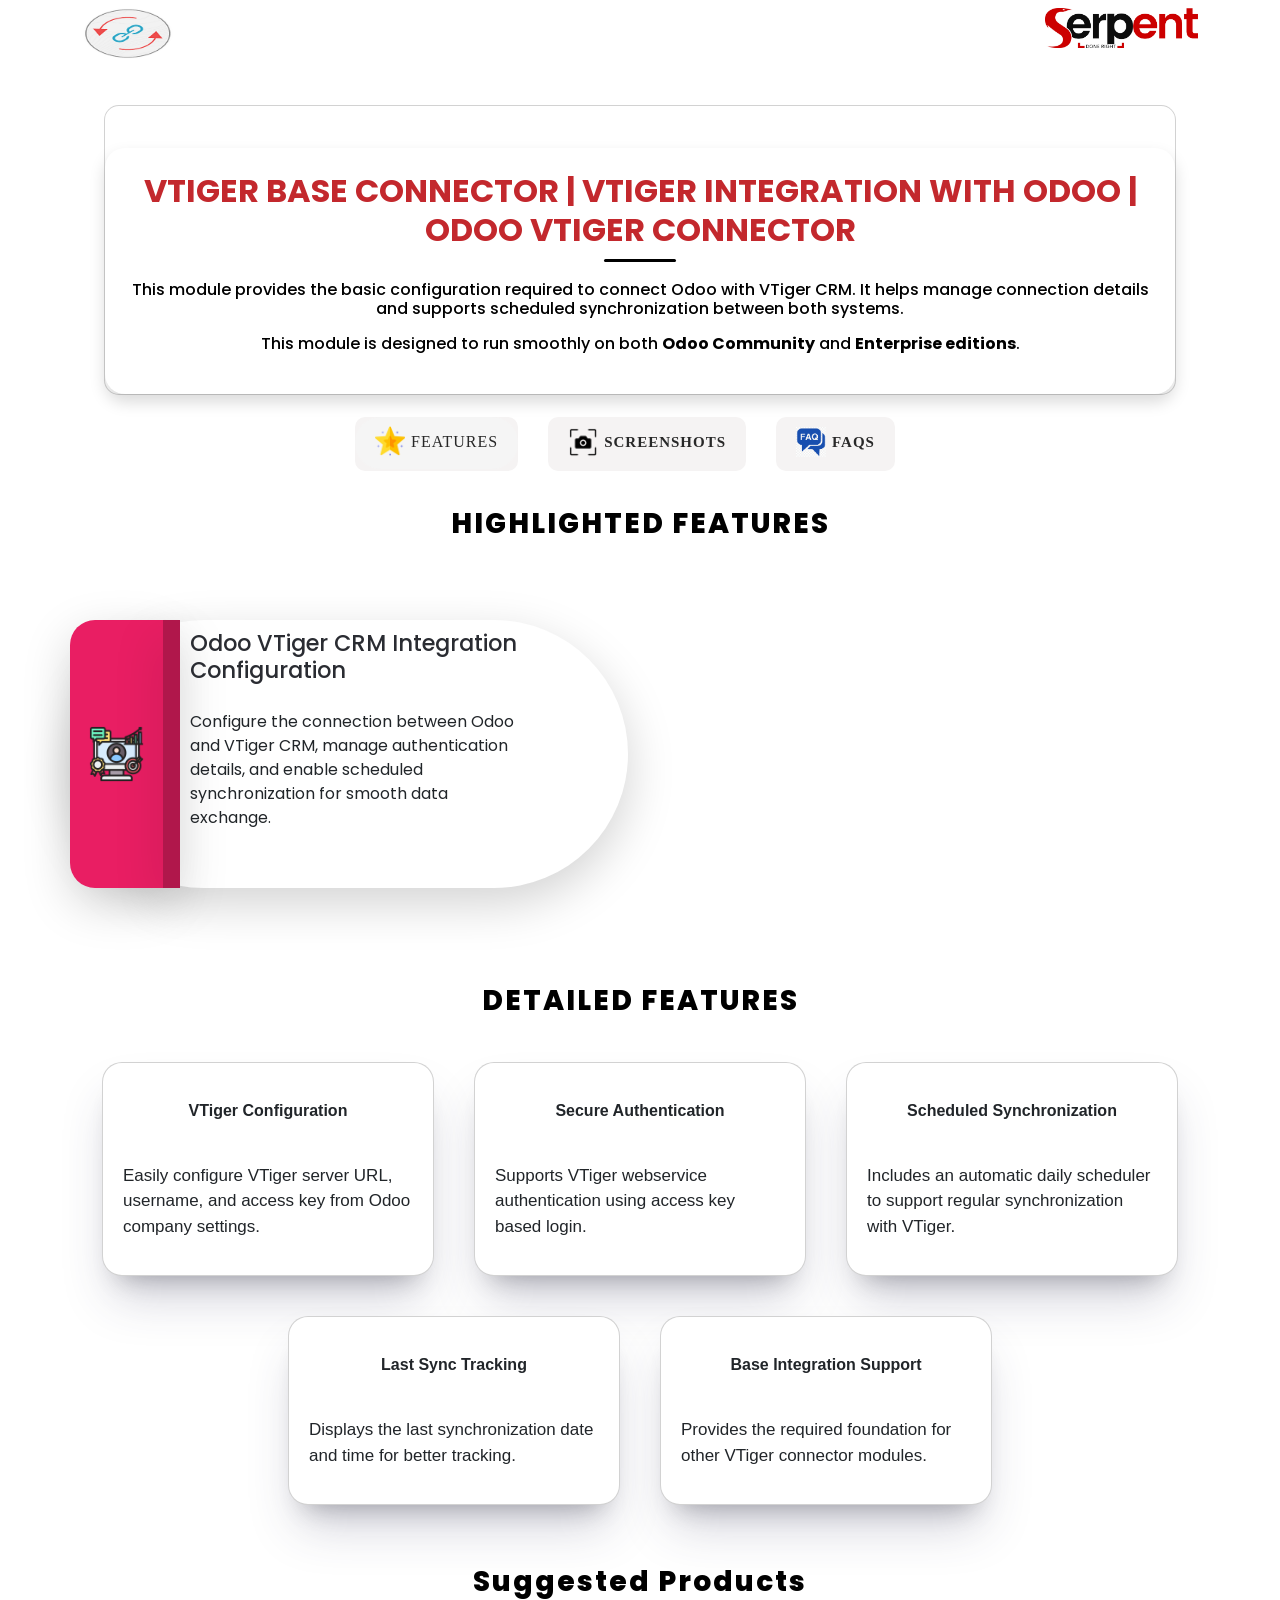
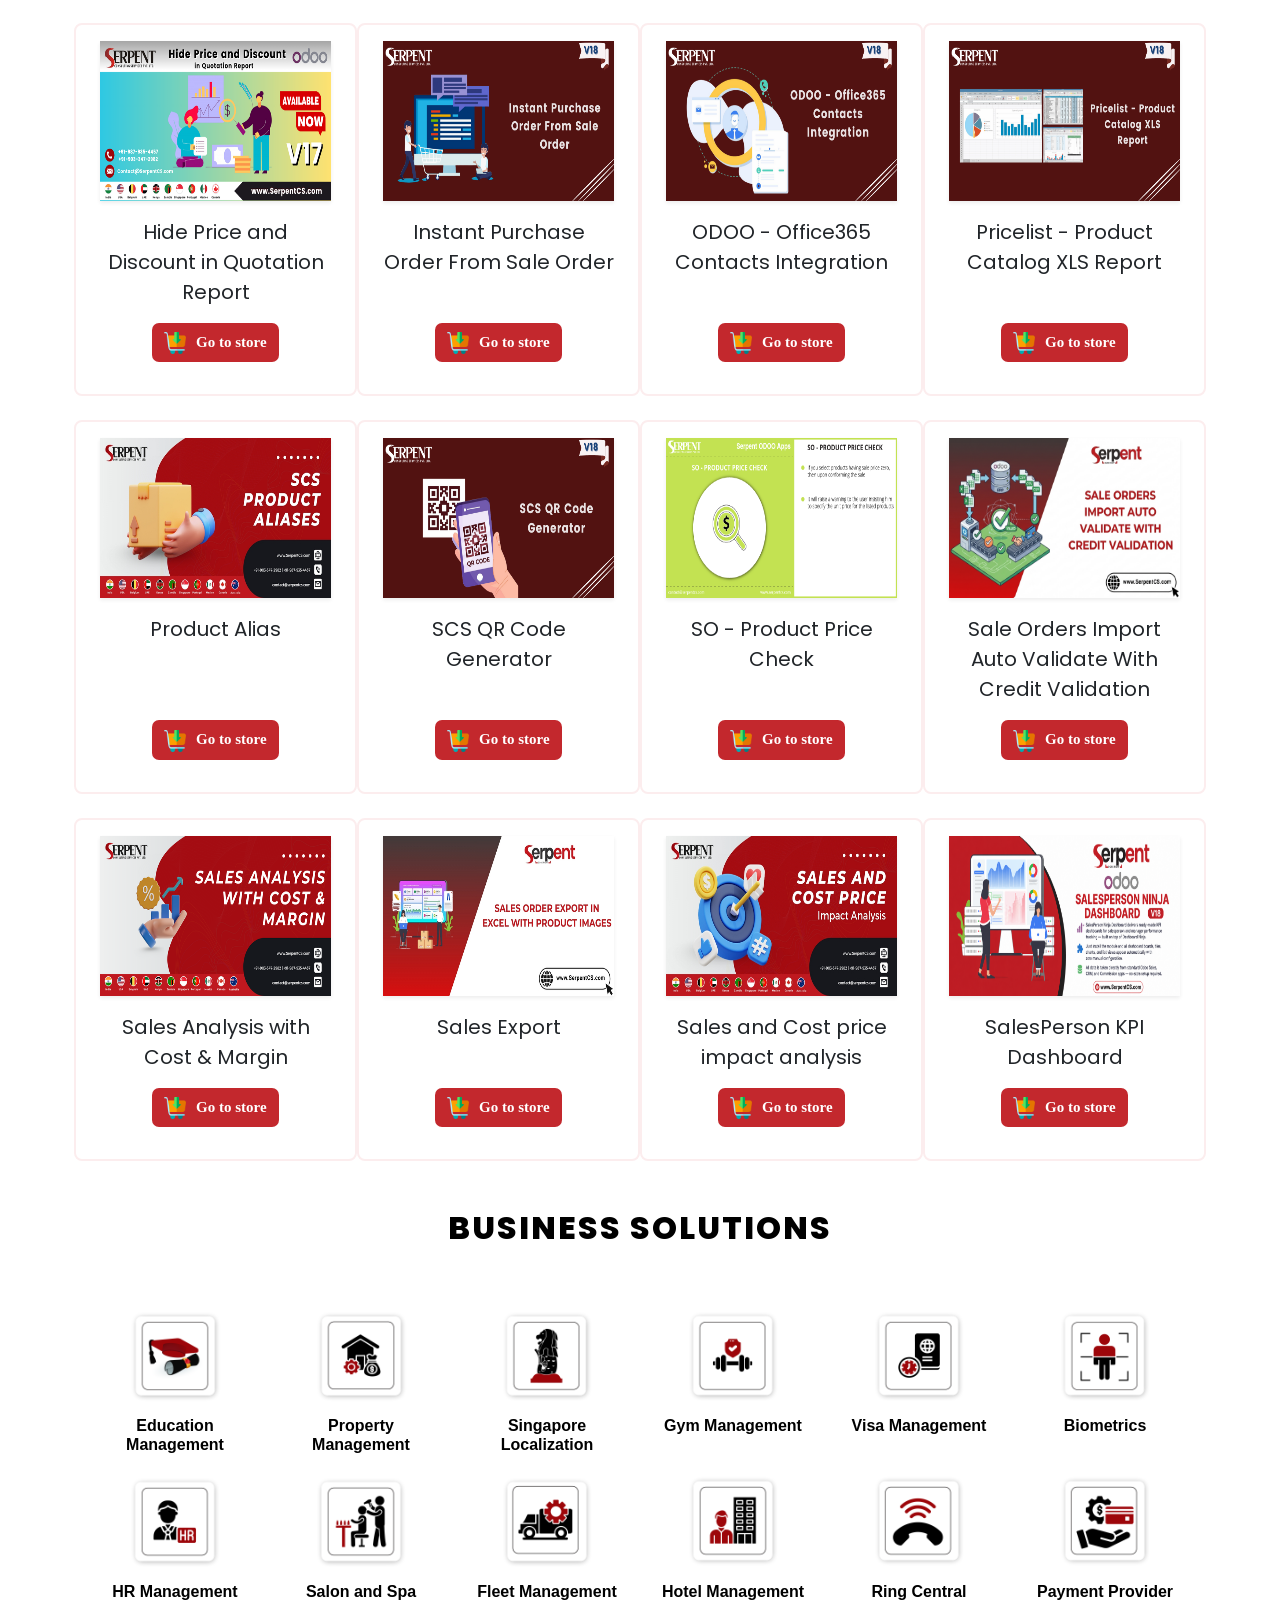
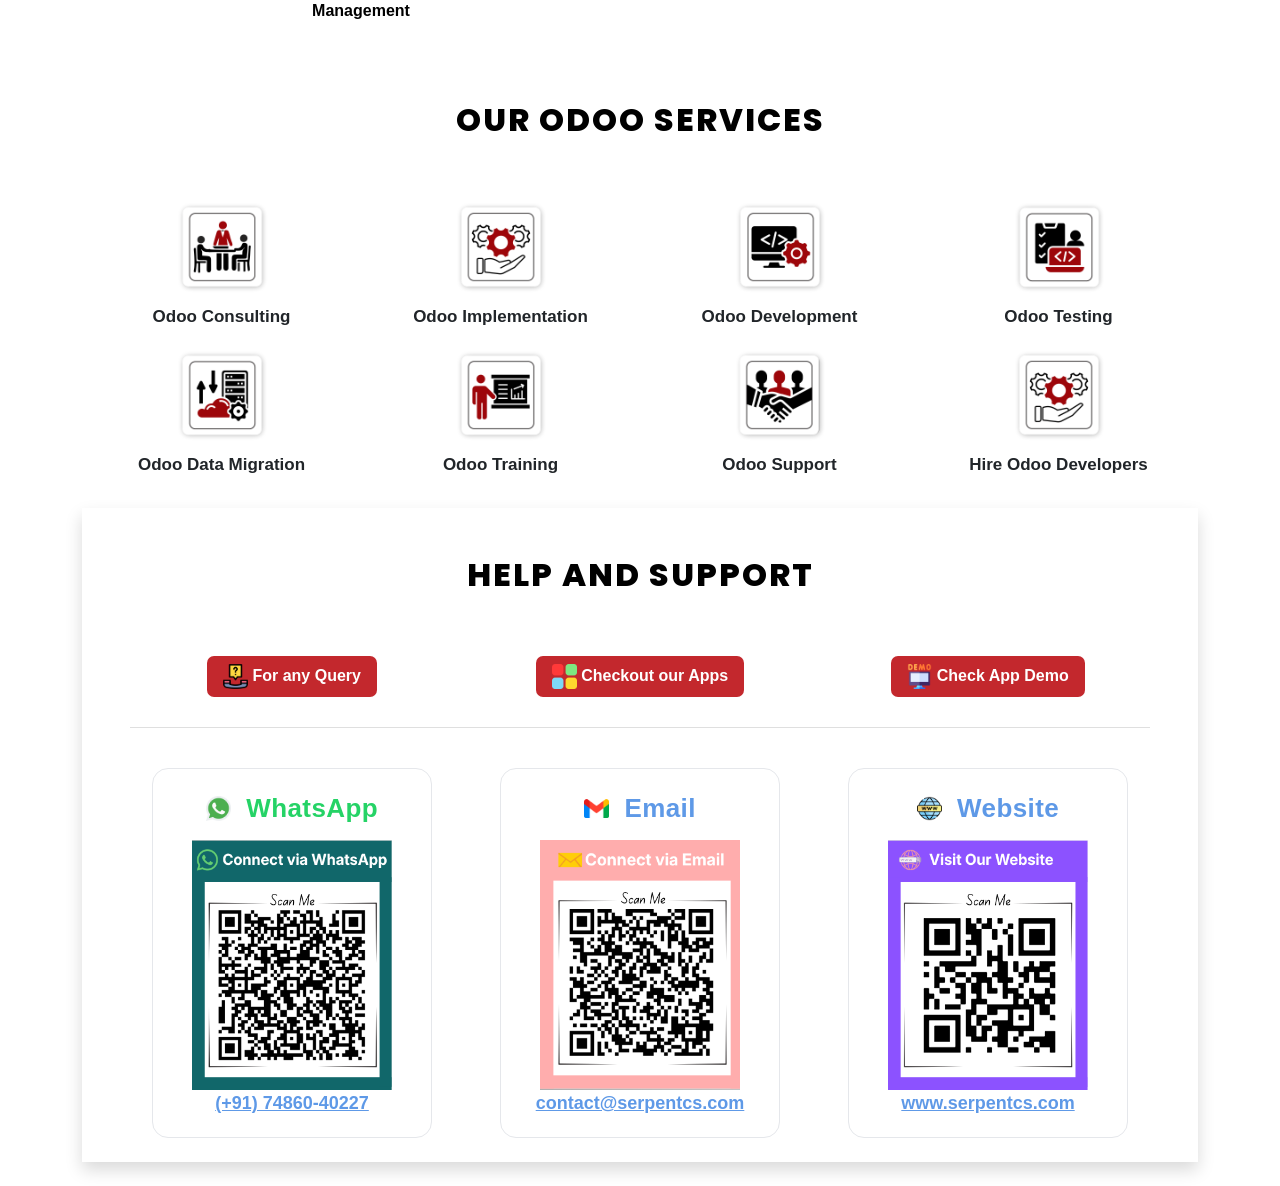
==== commit 4c73b95c: "[IMP] Improved index, README.md file and add requirement.txt file." ====
--- a/vtiger_connector_base/static/description/index.html
+++ b/vtiger_connector_base/static/description/index.html
@@ -19,7 +19,7 @@
 
 
     <meta name="keywords"
-        content="VTiger Base Connector, Odoo Vtiger Connector, basic configuration required, Base Connector, VTiger CRM, VTiger Base, Vtiger Integration, Vtiger Connector, Odoo Vtiger, connect Odoo">
+        content="VTiger Base Connector, Odoo Vtiger Connector, Base Connector, VTiger CRM, basic configuration required, VTiger Base, Vtiger Integration, Vtiger Connector, VTiger, Odoo Vtiger">
 
     <link rel="preconnect" href="https://fonts.googleapis.com">
     <link rel="preconnect" href="https://fonts.gstatic.com" crossorigin>
@@ -41,7 +41,7 @@
         "@type": "Brand",
         "name": "Serpent Consulting Services Pvt. Ltd."
       },
-      "keywords": "VTiger Base Connector, Odoo Vtiger Connector, basic configuration required, Base Connector, VTiger CRM, VTiger Base, Vtiger Integration, Vtiger Connector, Odoo Vtiger, connect Odoo"
+      "keywords": "VTiger Base Connector, Odoo Vtiger Connector, Base Connector, VTiger CRM, basic configuration required, VTiger Base, Vtiger Integration, Vtiger Connector, VTiger, Odoo Vtiger"
     }
     </script>
 
@@ -140,7 +140,7 @@
                                     <div
                                         style="font-weight: normal; color: #000000; font-size: 0.9rem; margin-top: 0px; font-family: 'Poppins', 'Helvetica Neue', Helvetica, Arial, sans-serif;">
                                         <h6>
-                                        <p><p>This module provides the basic configuration required to connect Odoo with VTiger CRM. It helps manage connection details and supports scheduled synchronization between both systems.</p><p></p>
+                                        <p><p>This module provides the basic configuration required to connect Odoo with VTiger CRM. It helps manage connection details and supports scheduled synchronization between both systems.</p><p>This module is designed to run smoothly on both <strong>Odoo Community</strong> and&nbsp;<strong>Enterprise editions</strong>.</p><p></p>
                                         </p>
                                         </h6>
                                     </div>
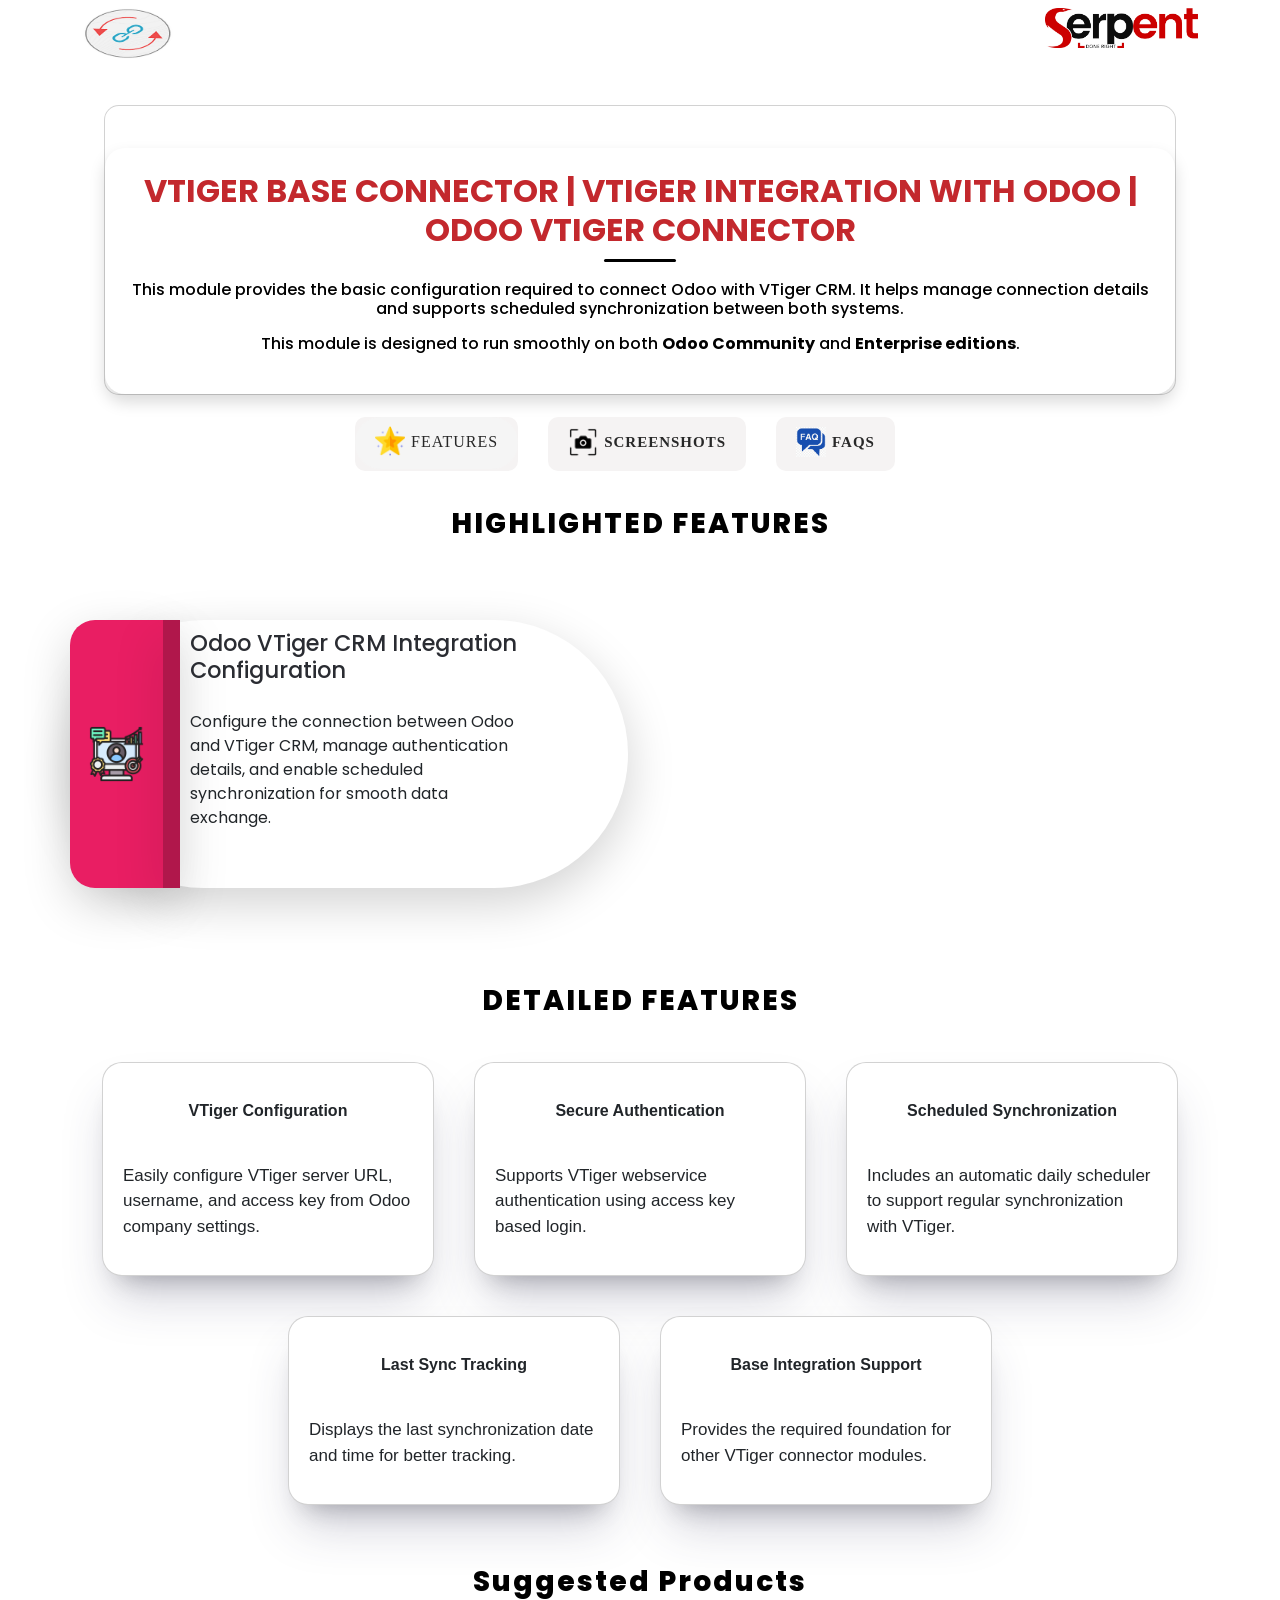
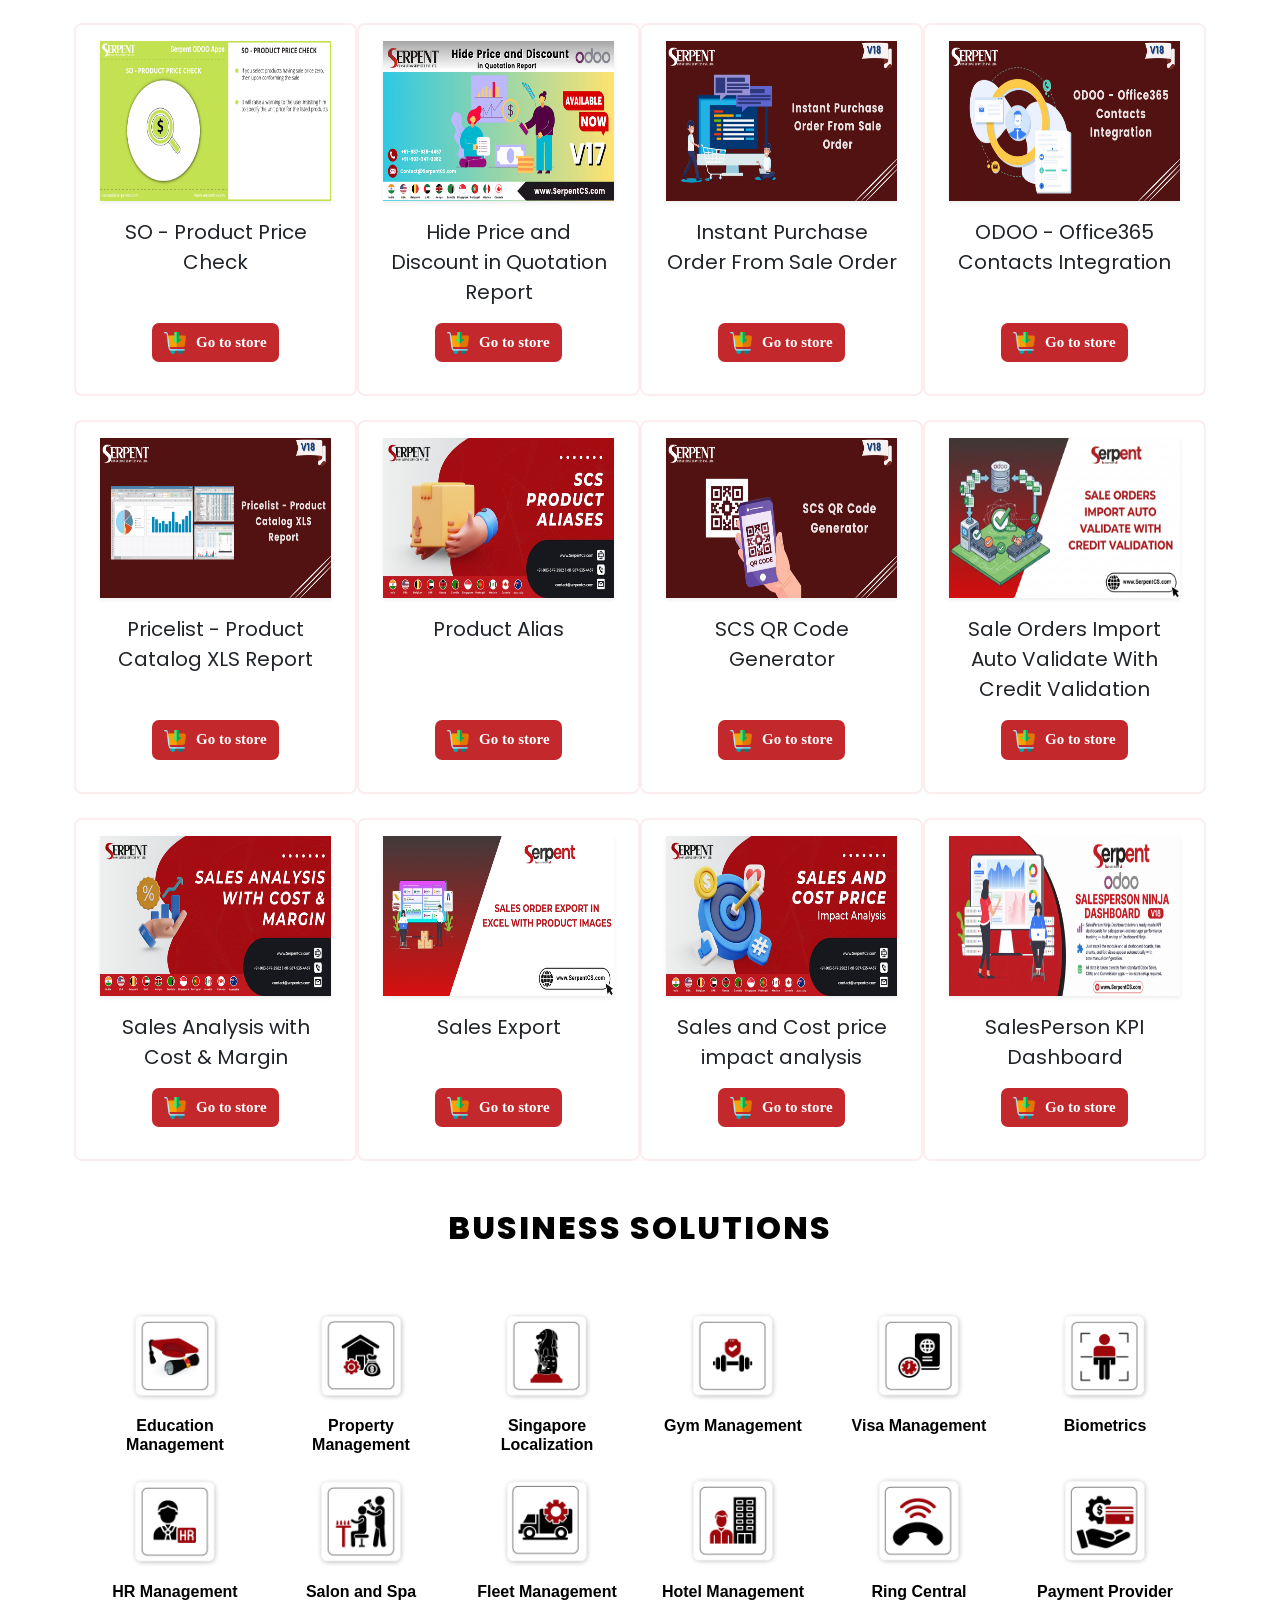
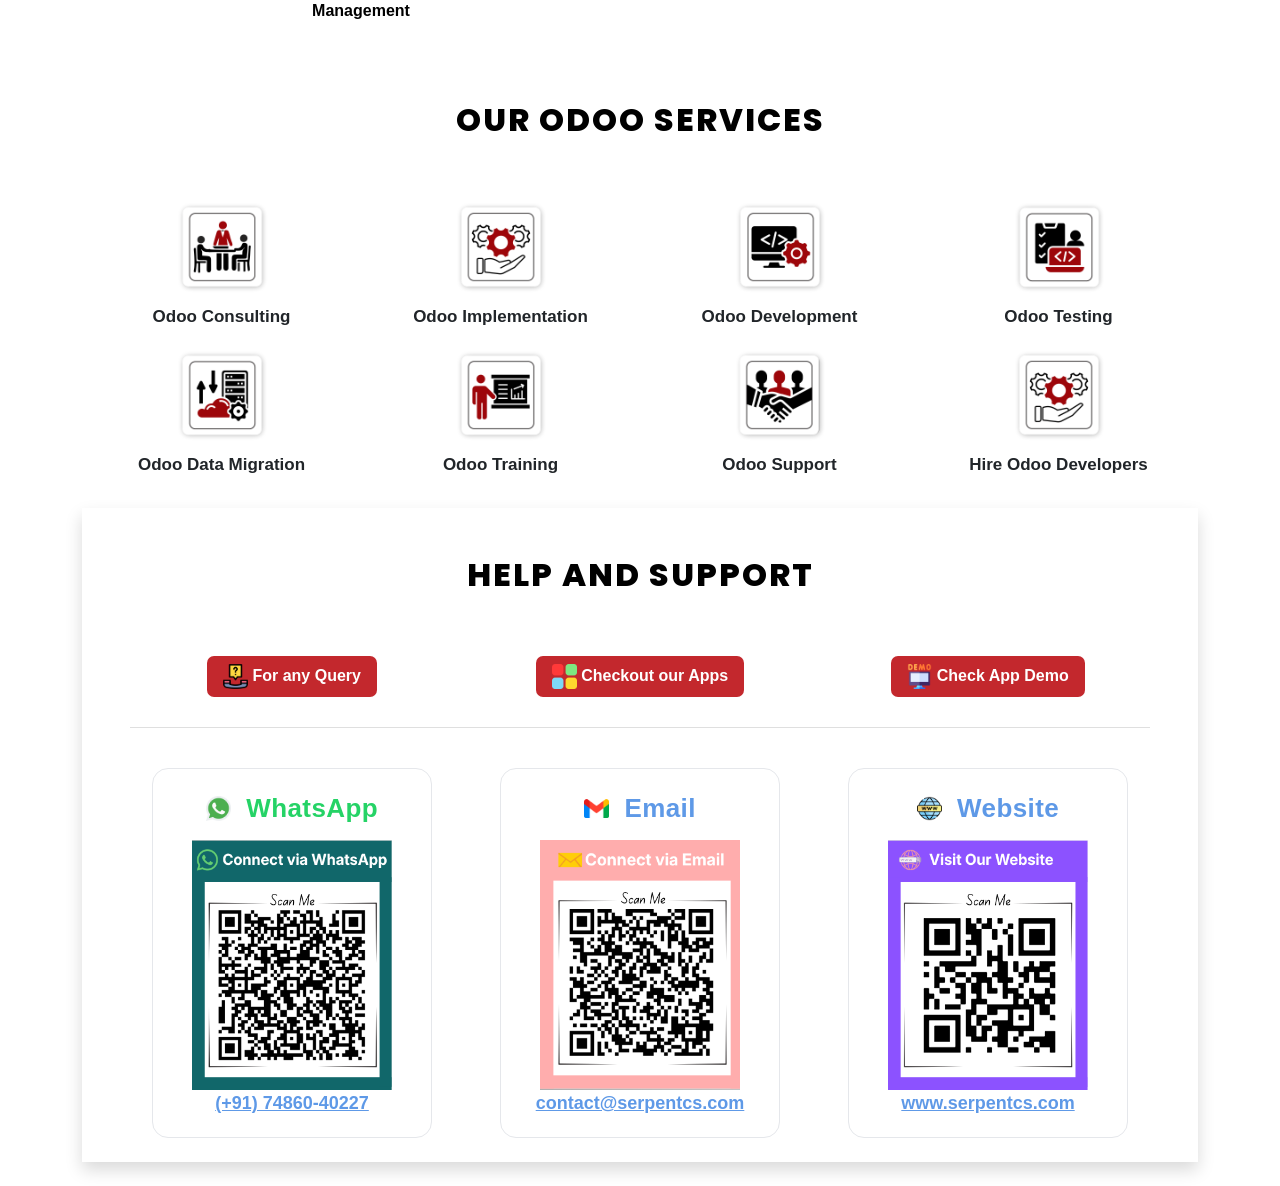
==== commit a560f3bf: "[IMP][18.0] Improved index file." ====
--- a/vtiger_connector_base/static/description/index.html
+++ b/vtiger_connector_base/static/description/index.html
@@ -747,6 +747,28 @@
                     <div class="w-100 d-flex flex-column p-3 suggested-card">  
                         <div class="card-img"
                             style="background-color:#ffcaa6;border-radius:0.5rem;height:160px;">
+                            <img src="banner_sale_restrict.png" class="img-fluid shadow-sm" style="height:100%;width:100%;">
+                        </div>
+                        <div class="card-info text-center py-3">
+                            <p class="text-title fw-normal fs-5 mb-0">SO - Product Price Check</p>
+                        </div>
+                        <div class="text-center mt-auto pb-3">
+                            <a href="https://apps.odoo.com/apps/modules/18.0/sale_restrict" target="_blank"
+                                class="s_figure_link"
+                                style="font-size:15px;font-weight:bold;padding:8px 12px;background-color:#C3282D;color:#fff;border-radius:7px;text-decoration:none;display:inline-block;font-family:'Montserrat';">
+                                
+                                <img src="images/add_cart.png" width="22" height="22" style="margin-right:6px;">
+                                Go to store
+                            </a>
+                        </div>
+                    </div>
+                </div>
+                
+                <div class="col-12 col-sm-6 col-md-4 col-lg-3 d-flex"
+                    style="border:2px solid #fcedee; border-radius:8px;">
+                    <div class="w-100 d-flex flex-column p-3 suggested-card">  
+                        <div class="card-img"
+                            style="background-color:#ffcaa6;border-radius:0.5rem;height:160px;">
                             <img src="banner_sale_report_hide_price.png" class="img-fluid shadow-sm" style="height:100%;width:100%;">
                         </div>
                         <div class="card-info text-center py-3">
@@ -864,28 +886,6 @@
                         </div>
                         <div class="text-center mt-auto pb-3">
                             <a href="https://apps.odoo.com/apps/modules/18.0/scs_qrcode_generator" target="_blank"
-                                class="s_figure_link"
-                                style="font-size:15px;font-weight:bold;padding:8px 12px;background-color:#C3282D;color:#fff;border-radius:7px;text-decoration:none;display:inline-block;font-family:'Montserrat';">
-                                
-                                <img src="images/add_cart.png" width="22" height="22" style="margin-right:6px;">
-                                Go to store
-                            </a>
-                        </div>
-                    </div>
-                </div>
-                
-                <div class="col-12 col-sm-6 col-md-4 col-lg-3 d-flex"
-                    style="border:2px solid #fcedee; border-radius:8px;">
-                    <div class="w-100 d-flex flex-column p-3 suggested-card">  
-                        <div class="card-img"
-                            style="background-color:#ffcaa6;border-radius:0.5rem;height:160px;">
-                            <img src="banner_sale_restrict.png" class="img-fluid shadow-sm" style="height:100%;width:100%;">
-                        </div>
-                        <div class="card-info text-center py-3">
-                            <p class="text-title fw-normal fs-5 mb-0">SO - Product Price Check</p>
-                        </div>
-                        <div class="text-center mt-auto pb-3">
-                            <a href="https://apps.odoo.com/apps/modules/18.0/sale_restrict" target="_blank"
                                 class="s_figure_link"
                                 style="font-size:15px;font-weight:bold;padding:8px 12px;background-color:#C3282D;color:#fff;border-radius:7px;text-decoration:none;display:inline-block;font-family:'Montserrat';">
                                 
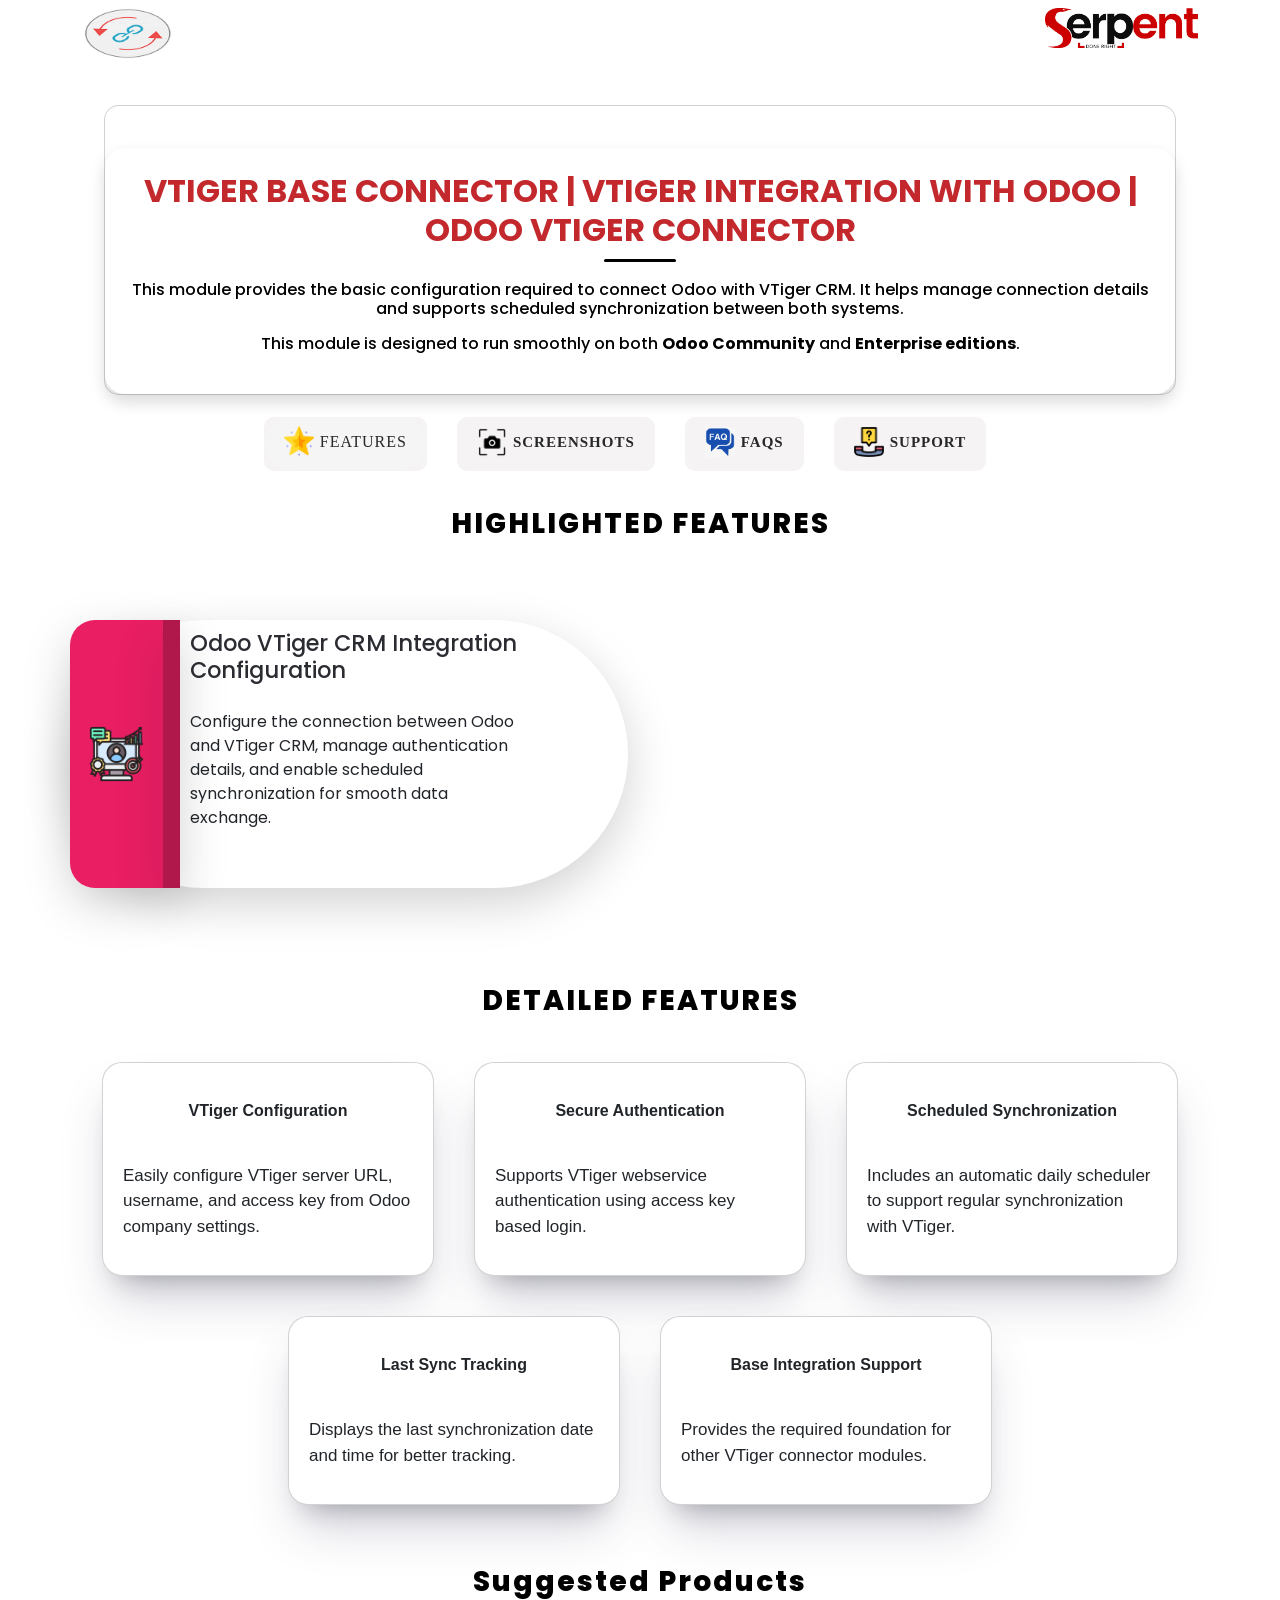
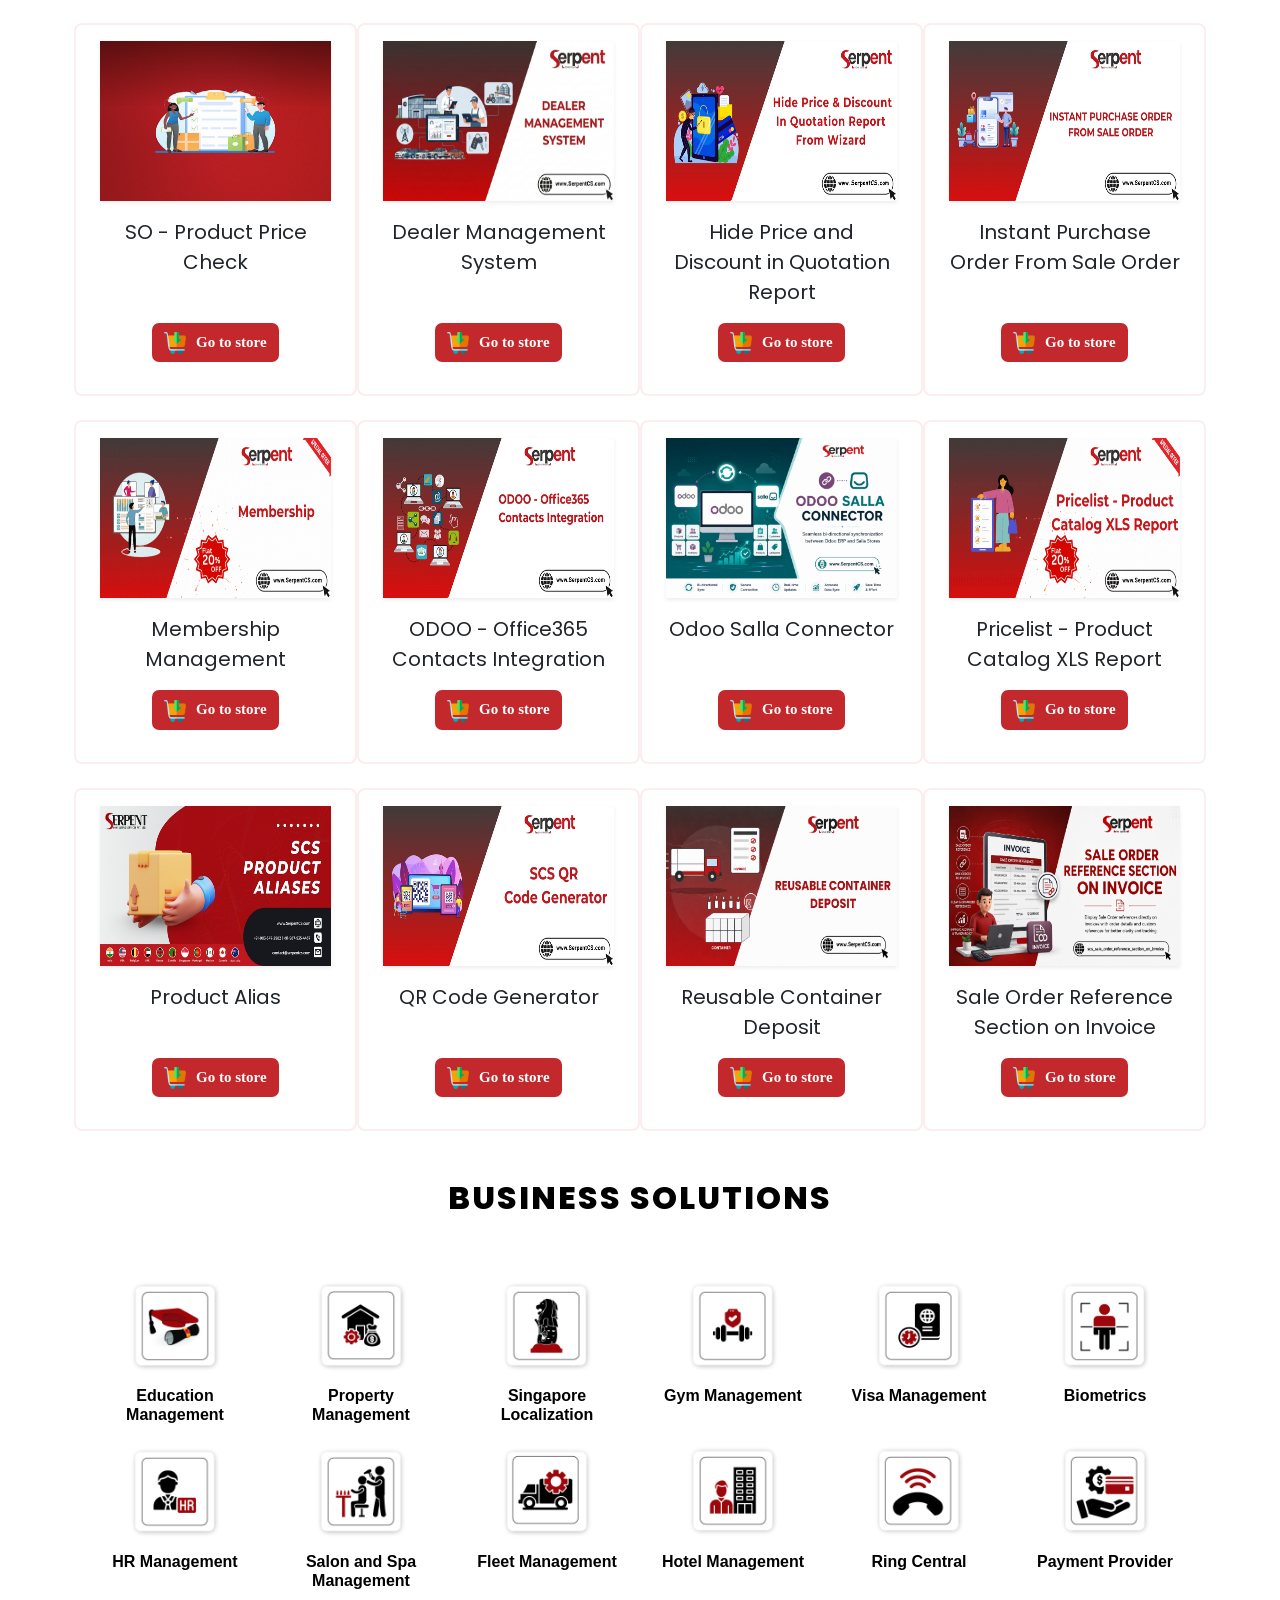
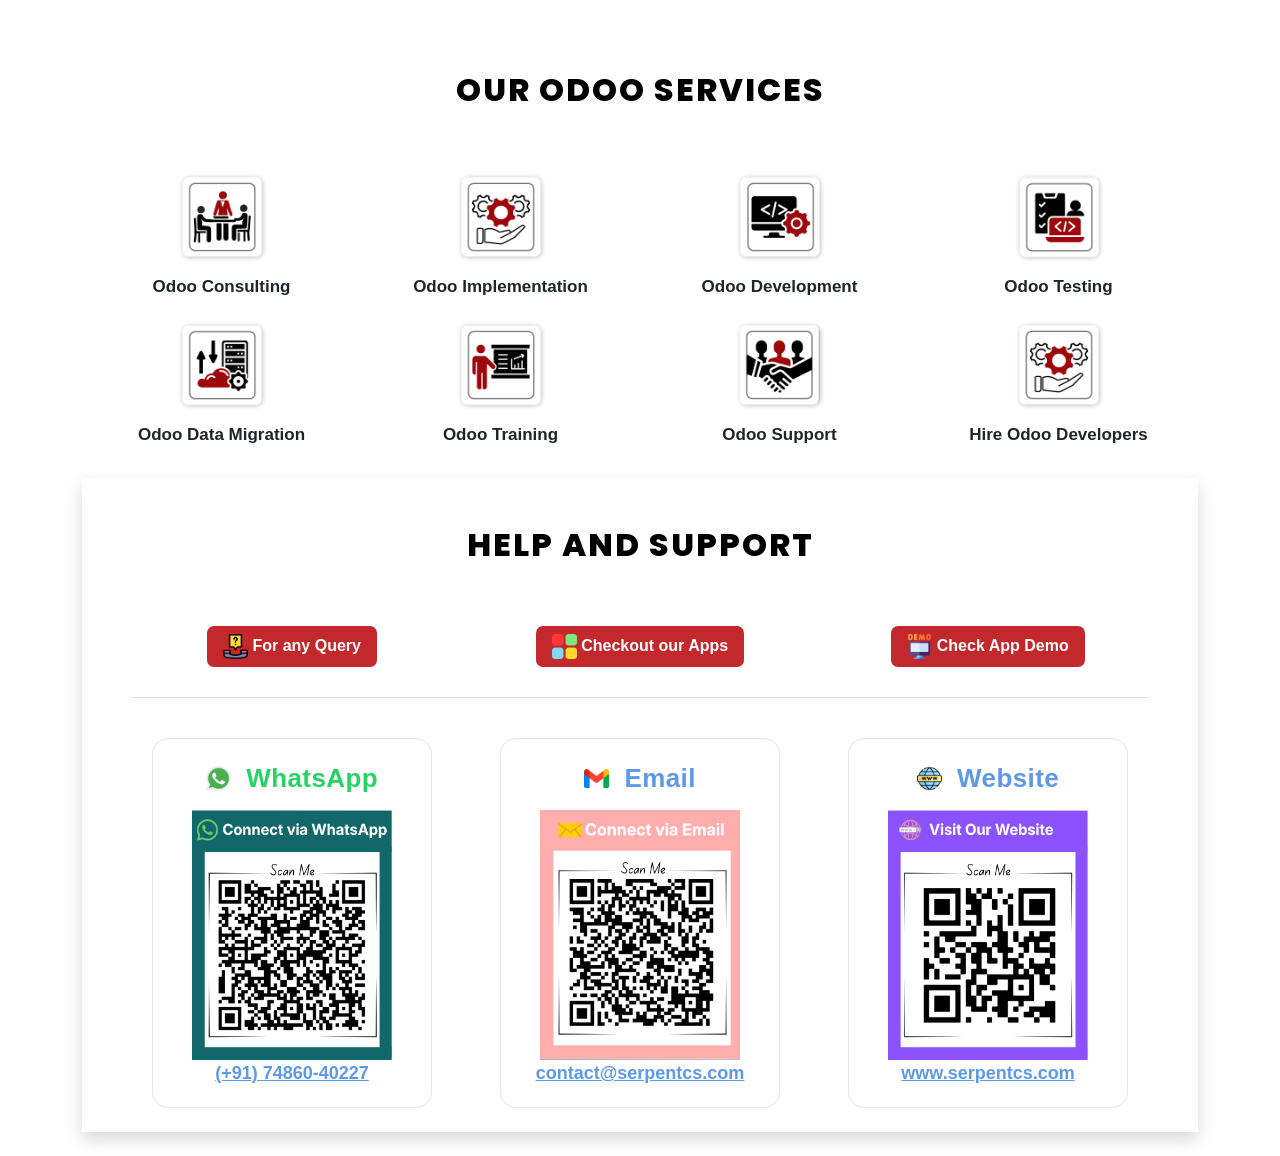
==== commit 92cc4061: "[MIG][19.0] Migrate odoo-vtiger from version 18 to version 19." ====
--- a/vtiger_connector_base/static/description/index.html
+++ b/vtiger_connector_base/static/description/index.html
@@ -182,6 +182,15 @@
                     </a>
                 </li>
                 
+                
+                <li style="background-color:#f5f3f3; margin-right:30px; padding-bottom:2px; padding:0px !important; border-radius: 10px;"
+                    class="nav-item">
+                    <a href="#support" data-bs-toggle="pill" aria-expanded="true" class="nav-link"
+                        style="font-family: Roboto;text-transform: uppercase;font-weight: 600;font-size: 15px;letter-spacing: 1px;padding: 14px 20px;color:#282828;">
+                        <img src="images/contact_query.png" style="width:30px; margin-top:-4px; margin-right:6px">Support
+                    </a>
+                </li>
+                
             </ul>
         </div>
 
@@ -643,7 +652,7 @@
                                     style="font-size:18px; line-height:30px; font-weight:500;
                                     color:#040f3a; display:flex; justify-content:space-between;
                                     align-items:center; width:100%;">
-                                    <span><p>Is this module compatible with Odoo Enterprise?</p></span>
+                                    <span><p>What if I need any additional customization or extra feature with this addon?</p></span>
                                     <img src="images/down (1).svg" style="width:24px; height:24px; object-fit:contain;">
                                 </a>
                             </div>
@@ -658,70 +667,6 @@
                                 <p style="padding:0.75rem 1.25rem; font-size:16px; line-height:27px;
                                     color:#888; font-weight:normal; border-bottom-right-radius:10px;
                                     border-bottom-left-radius:10px;">
-                                    <p>Yes, the module is fully compatible with Odoo Community and Enterprise editions.</p>
-                                </p>
-                            </div>
-                        </div>
-                        
-                        <div style="margin:1rem 0;">
-                            <!-- Header -->
-                            <div class="card-header collapsed"
-                                data-bs-toggle="collapse"
-                                data-bs-target="#faq_4"
-                                aria-controls="faq_4"
-                                style="cursor: pointer; background-color:#f8f8f8; border:none;
-                                border-top-right-radius:10px; border-top-left-radius:10px; padding:12px 24px;">
-                                <a class="card-title text-decoration-none"
-                                    style="font-size:18px; line-height:30px; font-weight:500;
-                                    color:#040f3a; display:flex; justify-content:space-between;
-                                    align-items:center; width:100%;">
-                                    <span><p>What Kind of support will you get after the Module purchase?</p></span>
-                                    <img src="images/down (1).svg" style="width:24px; height:24px; object-fit:contain;">
-                                </a>
-                            </div>
-        
-                            <!-- Answer -->
-                            <div class="accordion-collapse collapse "
-                                id="faq_4"
-                                data-bs-parent="#accordion_faq"
-                                style="box-shadow:rgba(0, 0, 0, 0.05) 0px 6px 24px 0px;
-                                border:1px solid #f8f8f8; border-bottom-right-radius:10px;
-                                border-bottom-left-radius:10px;">
-                                <p style="padding:0.75rem 1.25rem; font-size:16px; line-height:27px;
-                                    color:#888; font-weight:normal; border-bottom-right-radius:10px;
-                                    border-bottom-left-radius:10px;">
-                                    <p>You will get 30 Days of free support on any doubts, queries, bug fixing, or any issue related to this addon.</p>
-                                </p>
-                            </div>
-                        </div>
-                        
-                        <div style="margin:1rem 0;">
-                            <!-- Header -->
-                            <div class="card-header collapsed"
-                                data-bs-toggle="collapse"
-                                data-bs-target="#faq_5"
-                                aria-controls="faq_5"
-                                style="cursor: pointer; background-color:#f8f8f8; border:none;
-                                border-top-right-radius:10px; border-top-left-radius:10px; padding:12px 24px;">
-                                <a class="card-title text-decoration-none"
-                                    style="font-size:18px; line-height:30px; font-weight:500;
-                                    color:#040f3a; display:flex; justify-content:space-between;
-                                    align-items:center; width:100%;">
-                                    <span><p>What if I need any additional customization or extra feature with this addon?</p></span>
-                                    <img src="images/down (1).svg" style="width:24px; height:24px; object-fit:contain;">
-                                </a>
-                            </div>
-        
-                            <!-- Answer -->
-                            <div class="accordion-collapse collapse "
-                                id="faq_5"
-                                data-bs-parent="#accordion_faq"
-                                style="box-shadow:rgba(0, 0, 0, 0.05) 0px 6px 24px 0px;
-                                border:1px solid #f8f8f8; border-bottom-right-radius:10px;
-                                border-bottom-left-radius:10px;">
-                                <p style="padding:0.75rem 1.25rem; font-size:16px; line-height:27px;
-                                    color:#888; font-weight:normal; border-bottom-right-radius:10px;
-                                    border-bottom-left-radius:10px;">
                                     <p>We request you contact our team via contact@serpentcs.com to discuss the features and customization required so that we can provide you assistance with your request.</p>
                                 </p>
                             </div>
@@ -731,6 +676,48 @@
                 </div>
             </div>
         </div>
+
+        
+        <!-- Support tab: only Odoo Apps whitelisted inline CSS; layout/shadow via Bootstrap classes -->
+        <div aria-labelledby="support-tab" class="tab-pane fade" id="support" role="tabpanel"
+            style="background-color:#fff !important; padding: 2rem 0;">
+            <div class="row justify-content-center">
+                <div class="col-lg-12 d-flex flex-column align-items-center">
+                    <h3 style="text-align: center;padding:1rem; letter-spacing: 2px; font-weight: 800;
+                        color: black; text-transform: uppercase; font-family: Poppins, Helvetica, sans-serif;">
+                        Support & Service Policy
+                    </h3>
+                </div>
+                <div class="container">
+                    <div class="mt-3 tab-content tab-content-last typography">
+                        <ul style="padding:0">
+                            
+                            <li class="shadow rounded" style="font-family:Montserrat; padding:20px; margin-bottom:20px; font-size:16px; color:#212121; font-weight:600; letter-spacing:1px; display:block; background-color:#fff5f5; border-left:4px solid #C3282D; border-radius:0.25rem !important">
+                                <span class="fa fa-check-circle" style="color:#C3282D; font-weight:600; font-size:18px; padding-right:10px"></span>
+                                30 Days Bug-Fix Support: Any bugs related to the purchased module reported within 30 days from the date of purchase are covered under our bug-fix support.
+                            </li>
+                            
+                            <li class="shadow rounded" style="font-family:Montserrat; padding:20px; margin-bottom:20px; font-size:16px; color:#212121; font-weight:600; letter-spacing:1px; display:block; background-color:#fff5f5; border-left:4px solid #C3282D; border-radius:0.25rem !important">
+                                <span class="fa fa-check-circle" style="color:#C3282D; font-weight:600; font-size:18px; padding-right:10px"></span>
+                                Customization & Add-ons: For customization requirements or additional add-on development, please contact us at contact@serpentcs.com.
+                            </li>
+                            
+                            <li class="shadow rounded" style="font-family:Montserrat; padding:20px; margin-bottom:20px; font-size:16px; color:#212121; font-weight:600; letter-spacing:1px; display:block; background-color:#fff5f5; border-left:4px solid #C3282D; border-radius:0.25rem !important">
+                                <span class="fa fa-check-circle" style="color:#C3282D; font-weight:600; font-size:18px; padding-right:10px"></span>
+                                Support Availability: Our support team is available Monday to Saturday.
+                            </li>
+                            
+                            <li class="shadow rounded" style="font-family:Montserrat; padding:20px; margin-bottom:20px; font-size:16px; color:#212121; font-weight:600; letter-spacing:1px; display:block; background-color:#fff5f5; border-left:4px solid #C3282D; border-radius:0.25rem !important">
+                                <span class="fa fa-check-circle" style="color:#C3282D; font-weight:600; font-size:18px; padding-right:10px"></span>
+                                Free Configuration Support: We provide up to 3 hours of complimentary support for queries related to module configuration and setup.
+                            </li>
+                            
+                        </ul>
+                    </div>
+                </div>
+            </div>
+        </div>
+        
         </div>
 
     <section class="oe_container ">
@@ -753,7 +740,7 @@
                             <p class="text-title fw-normal fs-5 mb-0">SO - Product Price Check</p>
                         </div>
                         <div class="text-center mt-auto pb-3">
-                            <a href="https://apps.odoo.com/apps/modules/18.0/sale_restrict" target="_blank"
+                            <a href="https://apps.odoo.com/apps/modules/19.0/sale_restrict" target="_blank"
                                 class="s_figure_link"
                                 style="font-size:15px;font-weight:bold;padding:8px 12px;background-color:#C3282D;color:#fff;border-radius:7px;text-decoration:none;display:inline-block;font-family:'Montserrat';">
                                 
@@ -769,13 +756,13 @@
                     <div class="w-100 d-flex flex-column p-3 suggested-card">  
                         <div class="card-img"
                             style="background-color:#ffcaa6;border-radius:0.5rem;height:160px;">
-                            <img src="banner_sale_report_hide_price.png" class="img-fluid shadow-sm" style="height:100%;width:100%;">
+                            <img src="banner_scs_dms.png" class="img-fluid shadow-sm" style="height:100%;width:100%;">
                         </div>
                         <div class="card-info text-center py-3">
-                            <p class="text-title fw-normal fs-5 mb-0">Hide Price and Discount in Quotation Report</p>
+                            <p class="text-title fw-normal fs-5 mb-0">Dealer Management System</p>
                         </div>
                         <div class="text-center mt-auto pb-3">
-                            <a href="https://apps.odoo.com/apps/modules/18.0/sale_report_hide_price" target="_blank"
+                            <a href="https://apps.odoo.com/apps/modules/19.0/scs_dms" target="_blank"
                                 class="s_figure_link"
                                 style="font-size:15px;font-weight:bold;padding:8px 12px;background-color:#C3282D;color:#fff;border-radius:7px;text-decoration:none;display:inline-block;font-family:'Montserrat';">
                                 
@@ -791,13 +778,13 @@
                     <div class="w-100 d-flex flex-column p-3 suggested-card">  
                         <div class="card-img"
                             style="background-color:#ffcaa6;border-radius:0.5rem;height:160px;">
-                            <img src="banner_scs_sale_purchase.png" class="img-fluid shadow-sm" style="height:100%;width:100%;">
+                            <img src="banner_sale_report_hide_price.png" class="img-fluid shadow-sm" style="height:100%;width:100%;">
                         </div>
                         <div class="card-info text-center py-3">
-                            <p class="text-title fw-normal fs-5 mb-0">Instant Purchase Order From Sale Order</p>
+                            <p class="text-title fw-normal fs-5 mb-0">Hide Price and Discount in Quotation Report</p>
                         </div>
                         <div class="text-center mt-auto pb-3">
-                            <a href="https://apps.odoo.com/apps/modules/18.0/scs_sale_purchase" target="_blank"
+                            <a href="https://apps.odoo.com/apps/modules/19.0/sale_report_hide_price" target="_blank"
                                 class="s_figure_link"
                                 style="font-size:15px;font-weight:bold;padding:8px 12px;background-color:#C3282D;color:#fff;border-radius:7px;text-decoration:none;display:inline-block;font-family:'Montserrat';">
                                 
@@ -813,13 +800,13 @@
                     <div class="w-100 d-flex flex-column p-3 suggested-card">  
                         <div class="card-img"
                             style="background-color:#ffcaa6;border-radius:0.5rem;height:160px;">
-                            <img src="banner_odoo_office365_contacts.png" class="img-fluid shadow-sm" style="height:100%;width:100%;">
+                            <img src="banner_scs_sale_purchase.png" class="img-fluid shadow-sm" style="height:100%;width:100%;">
                         </div>
                         <div class="card-info text-center py-3">
-                            <p class="text-title fw-normal fs-5 mb-0">ODOO - Office365 Contacts Integration</p>
+                            <p class="text-title fw-normal fs-5 mb-0">Instant Purchase Order From Sale Order</p>
                         </div>
                         <div class="text-center mt-auto pb-3">
-                            <a href="https://apps.odoo.com/apps/modules/18.0/odoo_office365_contacts" target="_blank"
+                            <a href="https://apps.odoo.com/apps/modules/19.0/scs_sale_purchase" target="_blank"
                                 class="s_figure_link"
                                 style="font-size:15px;font-weight:bold;padding:8px 12px;background-color:#C3282D;color:#fff;border-radius:7px;text-decoration:none;display:inline-block;font-family:'Montserrat';">
                                 
@@ -835,13 +822,13 @@
                     <div class="w-100 d-flex flex-column p-3 suggested-card">  
                         <div class="card-img"
                             style="background-color:#ffcaa6;border-radius:0.5rem;height:160px;">
-                            <img src="banner_product_pricelist_report_xls.png" class="img-fluid shadow-sm" style="height:100%;width:100%;">
+                            <img src="banner_scs_membership.png" class="img-fluid shadow-sm" style="height:100%;width:100%;">
                         </div>
                         <div class="card-info text-center py-3">
-                            <p class="text-title fw-normal fs-5 mb-0">Pricelist - Product Catalog XLS Report</p>
+                            <p class="text-title fw-normal fs-5 mb-0">Membership Management</p>
                         </div>
                         <div class="text-center mt-auto pb-3">
-                            <a href="https://apps.odoo.com/apps/modules/18.0/product_pricelist_report_xls" target="_blank"
+                            <a href="https://apps.odoo.com/apps/modules/19.0/scs_membership" target="_blank"
                                 class="s_figure_link"
                                 style="font-size:15px;font-weight:bold;padding:8px 12px;background-color:#C3282D;color:#fff;border-radius:7px;text-decoration:none;display:inline-block;font-family:'Montserrat';">
                                 
@@ -857,13 +844,13 @@
                     <div class="w-100 d-flex flex-column p-3 suggested-card">  
                         <div class="card-img"
                             style="background-color:#ffcaa6;border-radius:0.5rem;height:160px;">
-                            <img src="banner_scs_product_alias.png" class="img-fluid shadow-sm" style="height:100%;width:100%;">
+                            <img src="banner_odoo_office365_contacts.png" class="img-fluid shadow-sm" style="height:100%;width:100%;">
                         </div>
                         <div class="card-info text-center py-3">
-                            <p class="text-title fw-normal fs-5 mb-0">Product Alias</p>
+                            <p class="text-title fw-normal fs-5 mb-0">ODOO - Office365 Contacts Integration</p>
                         </div>
                         <div class="text-center mt-auto pb-3">
-                            <a href="https://apps.odoo.com/apps/modules/18.0/scs_product_alias" target="_blank"
+                            <a href="https://apps.odoo.com/apps/modules/19.0/odoo_office365_contacts" target="_blank"
                                 class="s_figure_link"
                                 style="font-size:15px;font-weight:bold;padding:8px 12px;background-color:#C3282D;color:#fff;border-radius:7px;text-decoration:none;display:inline-block;font-family:'Montserrat';">
                                 
@@ -879,13 +866,13 @@
                     <div class="w-100 d-flex flex-column p-3 suggested-card">  
                         <div class="card-img"
                             style="background-color:#ffcaa6;border-radius:0.5rem;height:160px;">
-                            <img src="banner_scs_qrcode_generator.png" class="img-fluid shadow-sm" style="height:100%;width:100%;">
+                            <img src="banner_odoo_salla_connector.png" class="img-fluid shadow-sm" style="height:100%;width:100%;">
                         </div>
                         <div class="card-info text-center py-3">
-                            <p class="text-title fw-normal fs-5 mb-0">SCS QR Code Generator</p>
+                            <p class="text-title fw-normal fs-5 mb-0">Odoo Salla Connector</p>
                         </div>
                         <div class="text-center mt-auto pb-3">
-                            <a href="https://apps.odoo.com/apps/modules/18.0/scs_qrcode_generator" target="_blank"
+                            <a href="https://apps.odoo.com/apps/modules/19.0/odoo_salla_connector" target="_blank"
                                 class="s_figure_link"
                                 style="font-size:15px;font-weight:bold;padding:8px 12px;background-color:#C3282D;color:#fff;border-radius:7px;text-decoration:none;display:inline-block;font-family:'Montserrat';">
                                 
@@ -901,13 +888,13 @@
                     <div class="w-100 d-flex flex-column p-3 suggested-card">  
                         <div class="card-img"
                             style="background-color:#ffcaa6;border-radius:0.5rem;height:160px;">
-                            <img src="banner_sale_import_credit_validation.png" class="img-fluid shadow-sm" style="height:100%;width:100%;">
+                            <img src="banner_product_pricelist_report_xls.png" class="img-fluid shadow-sm" style="height:100%;width:100%;">
                         </div>
                         <div class="card-info text-center py-3">
-                            <p class="text-title fw-normal fs-5 mb-0">Sale Orders Import Auto Validate With Credit Validation</p>
+                            <p class="text-title fw-normal fs-5 mb-0">Pricelist - Product Catalog XLS Report</p>
                         </div>
                         <div class="text-center mt-auto pb-3">
-                            <a href="https://apps.odoo.com/apps/modules/18.0/sale_import_credit_validation" target="_blank"
+                            <a href="https://apps.odoo.com/apps/modules/19.0/product_pricelist_report_xls" target="_blank"
                                 class="s_figure_link"
                                 style="font-size:15px;font-weight:bold;padding:8px 12px;background-color:#C3282D;color:#fff;border-radius:7px;text-decoration:none;display:inline-block;font-family:'Montserrat';">
                                 
@@ -923,13 +910,13 @@
                     <div class="w-100 d-flex flex-column p-3 suggested-card">  
                         <div class="card-img"
                             style="background-color:#ffcaa6;border-radius:0.5rem;height:160px;">
-                            <img src="banner_scs_sales_margin_with_cost.png" class="img-fluid shadow-sm" style="height:100%;width:100%;">
+                            <img src="banner_scs_product_alias.png" class="img-fluid shadow-sm" style="height:100%;width:100%;">
                         </div>
                         <div class="card-info text-center py-3">
-                            <p class="text-title fw-normal fs-5 mb-0">Sales Analysis with Cost & Margin</p>
+                            <p class="text-title fw-normal fs-5 mb-0">Product Alias</p>
                         </div>
                         <div class="text-center mt-auto pb-3">
-                            <a href="https://apps.odoo.com/apps/modules/18.0/scs_sales_margin_with_cost" target="_blank"
+                            <a href="https://apps.odoo.com/apps/modules/19.0/scs_product_alias" target="_blank"
                                 class="s_figure_link"
                                 style="font-size:15px;font-weight:bold;padding:8px 12px;background-color:#C3282D;color:#fff;border-radius:7px;text-decoration:none;display:inline-block;font-family:'Montserrat';">
                                 
@@ -945,13 +932,13 @@
                     <div class="w-100 d-flex flex-column p-3 suggested-card">  
                         <div class="card-img"
                             style="background-color:#ffcaa6;border-radius:0.5rem;height:160px;">
-                            <img src="banner_scs_sales_export.png" class="img-fluid shadow-sm" style="height:100%;width:100%;">
+                            <img src="banner_scs_qrcode_generator.png" class="img-fluid shadow-sm" style="height:100%;width:100%;">
                         </div>
                         <div class="card-info text-center py-3">
-                            <p class="text-title fw-normal fs-5 mb-0">Sales Export</p>
+                            <p class="text-title fw-normal fs-5 mb-0">QR Code Generator</p>
                         </div>
                         <div class="text-center mt-auto pb-3">
-                            <a href="https://apps.odoo.com/apps/modules/18.0/scs_sales_export" target="_blank"
+                            <a href="https://apps.odoo.com/apps/modules/19.0/scs_qrcode_generator" target="_blank"
                                 class="s_figure_link"
                                 style="font-size:15px;font-weight:bold;padding:8px 12px;background-color:#C3282D;color:#fff;border-radius:7px;text-decoration:none;display:inline-block;font-family:'Montserrat';">
                                 
@@ -967,13 +954,13 @@
                     <div class="w-100 d-flex flex-column p-3 suggested-card">  
                         <div class="card-img"
                             style="background-color:#ffcaa6;border-radius:0.5rem;height:160px;">
-                            <img src="banner_scs_cost_sales_price_impact_analysis.png" class="img-fluid shadow-sm" style="height:100%;width:100%;">
+                            <img src="banner_reusable_container_deposit.png" class="img-fluid shadow-sm" style="height:100%;width:100%;">
                         </div>
                         <div class="card-info text-center py-3">
-                            <p class="text-title fw-normal fs-5 mb-0">Sales and Cost price impact analysis</p>
+                            <p class="text-title fw-normal fs-5 mb-0">Reusable Container Deposit</p>
                         </div>
                         <div class="text-center mt-auto pb-3">
-                            <a href="https://apps.odoo.com/apps/modules/18.0/scs_cost_sales_price_impact_analysis" target="_blank"
+                            <a href="https://apps.odoo.com/apps/modules/19.0/reusable_container_deposit" target="_blank"
                                 class="s_figure_link"
                                 style="font-size:15px;font-weight:bold;padding:8px 12px;background-color:#C3282D;color:#fff;border-radius:7px;text-decoration:none;display:inline-block;font-family:'Montserrat';">
                                 
@@ -989,13 +976,13 @@
                     <div class="w-100 d-flex flex-column p-3 suggested-card">  
                         <div class="card-img"
                             style="background-color:#ffcaa6;border-radius:0.5rem;height:160px;">
-                            <img src="banner_salesperson_ninja_dashboard.png" class="img-fluid shadow-sm" style="height:100%;width:100%;">
+                            <img src="banner_scs_sale_order_reference_section_on_invoice.png" class="img-fluid shadow-sm" style="height:100%;width:100%;">
                         </div>
                         <div class="card-info text-center py-3">
-                            <p class="text-title fw-normal fs-5 mb-0">SalesPerson KPI Dashboard</p>
+                            <p class="text-title fw-normal fs-5 mb-0">Sale Order Reference Section on Invoice</p>
                         </div>
                         <div class="text-center mt-auto pb-3">
-                            <a href="https://apps.odoo.com/apps/modules/18.0/salesperson_ninja_dashboard" target="_blank"
+                            <a href="https://apps.odoo.com/apps/modules/19.0/scs_sale_order_reference_section_on_invoice" target="_blank"
                                 class="s_figure_link"
                                 style="font-size:15px;font-weight:bold;padding:8px 12px;background-color:#C3282D;color:#fff;border-radius:7px;text-decoration:none;display:inline-block;font-family:'Montserrat';">
                                 
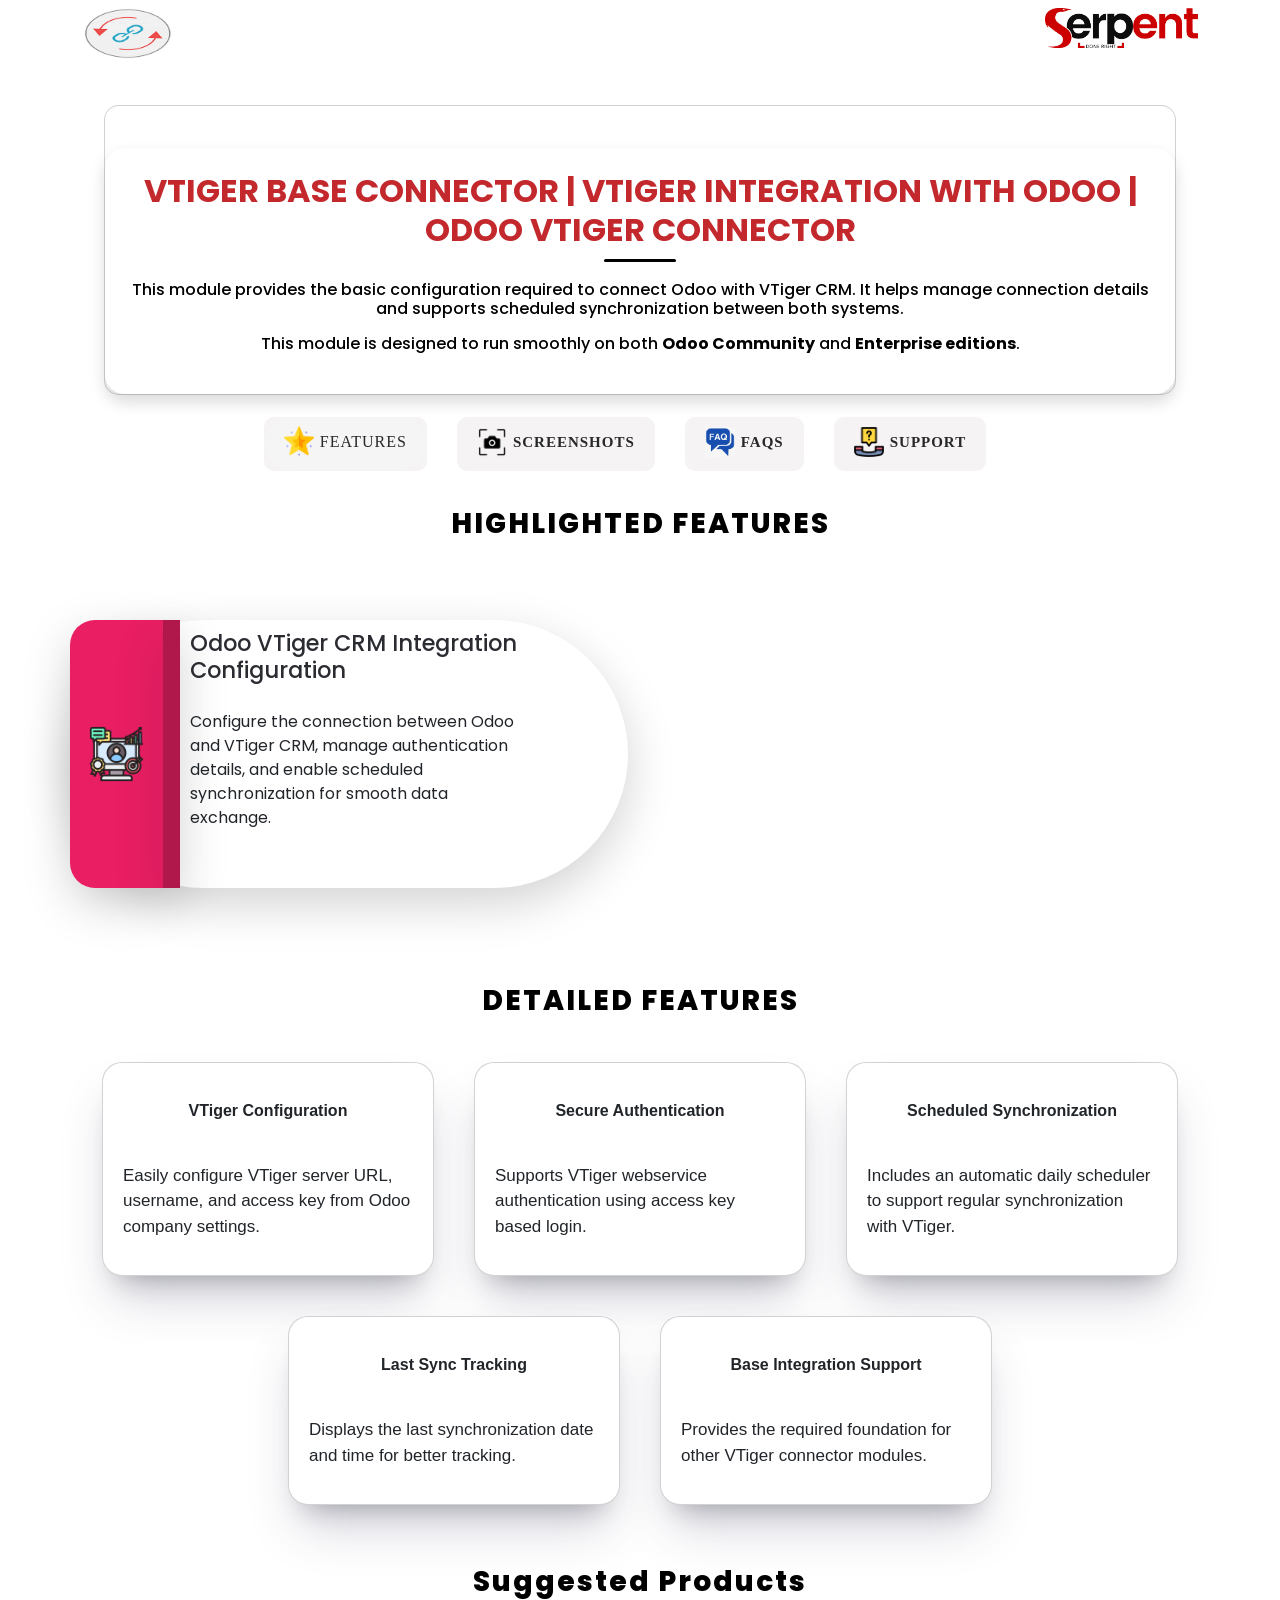
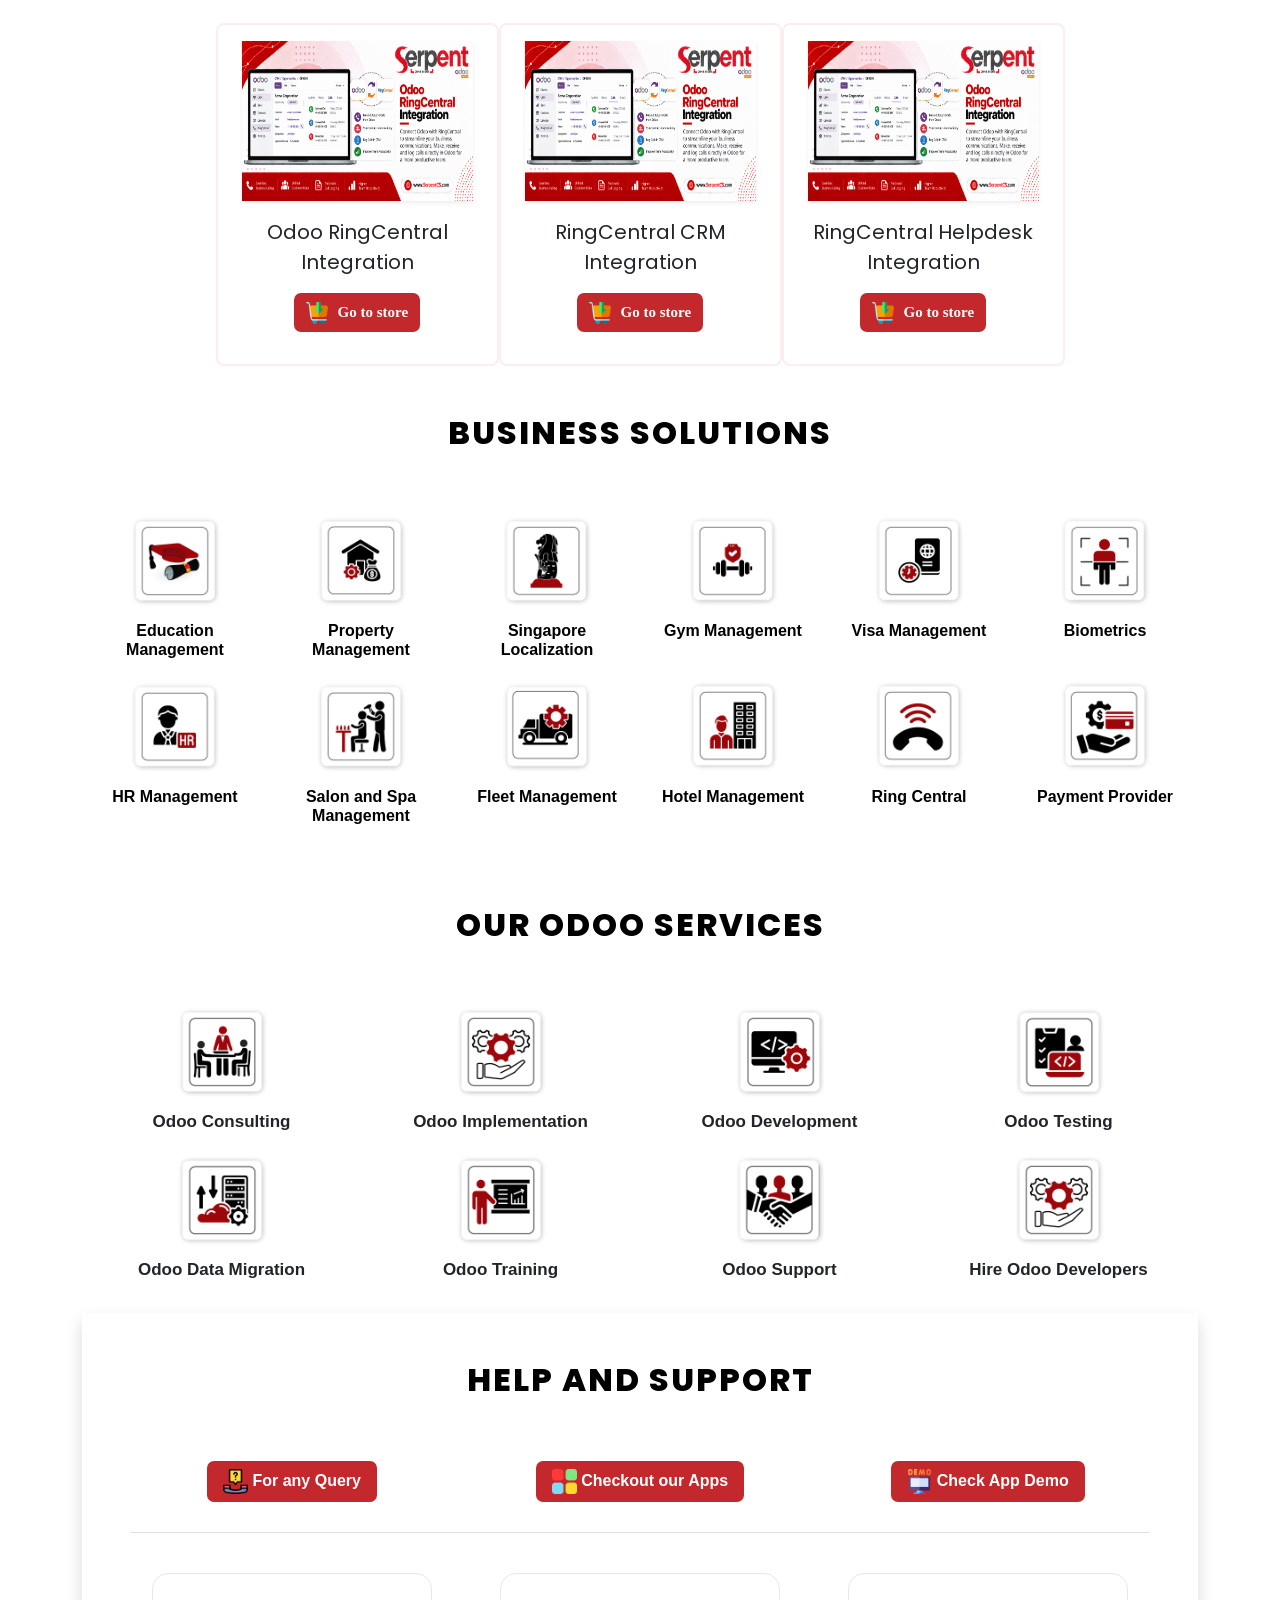
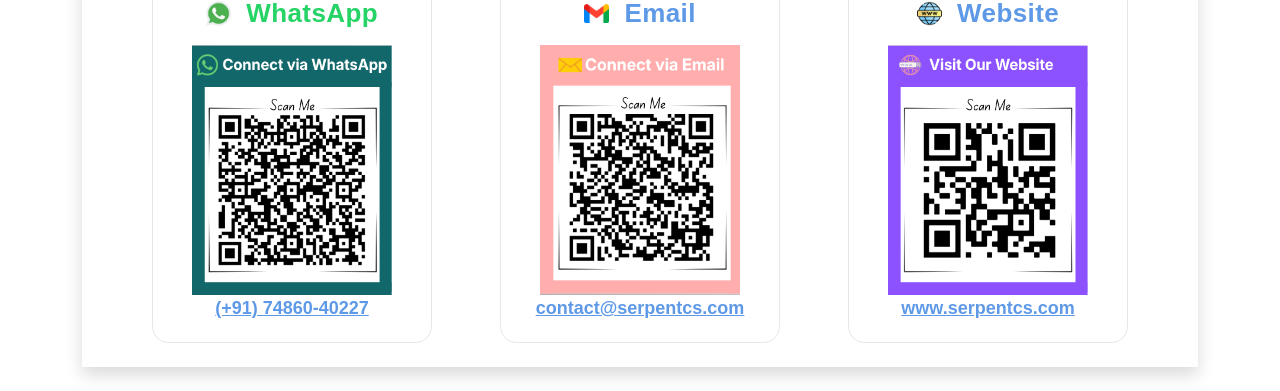
==== commit a3093201: "Merge pull request #62 from YogendrasinhChavda/odoo_vtiger_v20 [MIG][20.0] Odoo-Vtiger : Migration v" ====
--- a/vtiger_connector_base/static/description/index.html
+++ b/vtiger_connector_base/static/description/index.html
@@ -734,13 +734,13 @@
                     <div class="w-100 d-flex flex-column p-3 suggested-card">  
                         <div class="card-img"
                             style="background-color:#ffcaa6;border-radius:0.5rem;height:160px;">
-                            <img src="banner_sale_restrict.png" class="img-fluid shadow-sm" style="height:100%;width:100%;">
+                            <img src="banner_ringcentral.png" class="img-fluid shadow-sm" style="height:100%;width:100%;">
                         </div>
                         <div class="card-info text-center py-3">
-                            <p class="text-title fw-normal fs-5 mb-0">SO - Product Price Check</p>
+                            <p class="text-title fw-normal fs-5 mb-0">Odoo RingCentral Integration</p>
                         </div>
                         <div class="text-center mt-auto pb-3">
-                            <a href="https://apps.odoo.com/apps/modules/19.0/sale_restrict" target="_blank"
+                            <a href="https://apps.odoo.com/apps/modules/20.0/ringcentral" target="_blank"
                                 class="s_figure_link"
                                 style="font-size:15px;font-weight:bold;padding:8px 12px;background-color:#C3282D;color:#fff;border-radius:7px;text-decoration:none;display:inline-block;font-family:'Montserrat';">
                                 
@@ -756,13 +756,13 @@
                     <div class="w-100 d-flex flex-column p-3 suggested-card">  
                         <div class="card-img"
                             style="background-color:#ffcaa6;border-radius:0.5rem;height:160px;">
-                            <img src="banner_scs_dms.png" class="img-fluid shadow-sm" style="height:100%;width:100%;">
+                            <img src="banner_ringcentral_lead.png" class="img-fluid shadow-sm" style="height:100%;width:100%;">
                         </div>
                         <div class="card-info text-center py-3">
-                            <p class="text-title fw-normal fs-5 mb-0">Dealer Management System</p>
+                            <p class="text-title fw-normal fs-5 mb-0">RingCentral CRM Integration</p>
                         </div>
                         <div class="text-center mt-auto pb-3">
-                            <a href="https://apps.odoo.com/apps/modules/19.0/scs_dms" target="_blank"
+                            <a href="https://apps.odoo.com/apps/modules/20.0/ringcentral_lead" target="_blank"
                                 class="s_figure_link"
                                 style="font-size:15px;font-weight:bold;padding:8px 12px;background-color:#C3282D;color:#fff;border-radius:7px;text-decoration:none;display:inline-block;font-family:'Montserrat';">
                                 
@@ -778,211 +778,13 @@
                     <div class="w-100 d-flex flex-column p-3 suggested-card">  
                         <div class="card-img"
                             style="background-color:#ffcaa6;border-radius:0.5rem;height:160px;">
-                            <img src="banner_sale_report_hide_price.png" class="img-fluid shadow-sm" style="height:100%;width:100%;">
+                            <img src="banner_ringcentral_helpdesk.png" class="img-fluid shadow-sm" style="height:100%;width:100%;">
                         </div>
                         <div class="card-info text-center py-3">
-                            <p class="text-title fw-normal fs-5 mb-0">Hide Price and Discount in Quotation Report</p>
+                            <p class="text-title fw-normal fs-5 mb-0">RingCentral Helpdesk Integration</p>
                         </div>
                         <div class="text-center mt-auto pb-3">
-                            <a href="https://apps.odoo.com/apps/modules/19.0/sale_report_hide_price" target="_blank"
-                                class="s_figure_link"
-                                style="font-size:15px;font-weight:bold;padding:8px 12px;background-color:#C3282D;color:#fff;border-radius:7px;text-decoration:none;display:inline-block;font-family:'Montserrat';">
-                                
-                                <img src="images/add_cart.png" width="22" height="22" style="margin-right:6px;">
-                                Go to store
-                            </a>
-                        </div>
-                    </div>
-                </div>
-                
-                <div class="col-12 col-sm-6 col-md-4 col-lg-3 d-flex"
-                    style="border:2px solid #fcedee; border-radius:8px;">
-                    <div class="w-100 d-flex flex-column p-3 suggested-card">  
-                        <div class="card-img"
-                            style="background-color:#ffcaa6;border-radius:0.5rem;height:160px;">
-                            <img src="banner_scs_sale_purchase.png" class="img-fluid shadow-sm" style="height:100%;width:100%;">
-                        </div>
-                        <div class="card-info text-center py-3">
-                            <p class="text-title fw-normal fs-5 mb-0">Instant Purchase Order From Sale Order</p>
-                        </div>
-                        <div class="text-center mt-auto pb-3">
-                            <a href="https://apps.odoo.com/apps/modules/19.0/scs_sale_purchase" target="_blank"
-                                class="s_figure_link"
-                                style="font-size:15px;font-weight:bold;padding:8px 12px;background-color:#C3282D;color:#fff;border-radius:7px;text-decoration:none;display:inline-block;font-family:'Montserrat';">
-                                
-                                <img src="images/add_cart.png" width="22" height="22" style="margin-right:6px;">
-                                Go to store
-                            </a>
-                        </div>
-                    </div>
-                </div>
-                
-                <div class="col-12 col-sm-6 col-md-4 col-lg-3 d-flex"
-                    style="border:2px solid #fcedee; border-radius:8px;">
-                    <div class="w-100 d-flex flex-column p-3 suggested-card">  
-                        <div class="card-img"
-                            style="background-color:#ffcaa6;border-radius:0.5rem;height:160px;">
-                            <img src="banner_scs_membership.png" class="img-fluid shadow-sm" style="height:100%;width:100%;">
-                        </div>
-                        <div class="card-info text-center py-3">
-                            <p class="text-title fw-normal fs-5 mb-0">Membership Management</p>
-                        </div>
-                        <div class="text-center mt-auto pb-3">
-                            <a href="https://apps.odoo.com/apps/modules/19.0/scs_membership" target="_blank"
-                                class="s_figure_link"
-                                style="font-size:15px;font-weight:bold;padding:8px 12px;background-color:#C3282D;color:#fff;border-radius:7px;text-decoration:none;display:inline-block;font-family:'Montserrat';">
-                                
-                                <img src="images/add_cart.png" width="22" height="22" style="margin-right:6px;">
-                                Go to store
-                            </a>
-                        </div>
-                    </div>
-                </div>
-                
-                <div class="col-12 col-sm-6 col-md-4 col-lg-3 d-flex"
-                    style="border:2px solid #fcedee; border-radius:8px;">
-                    <div class="w-100 d-flex flex-column p-3 suggested-card">  
-                        <div class="card-img"
-                            style="background-color:#ffcaa6;border-radius:0.5rem;height:160px;">
-                            <img src="banner_odoo_office365_contacts.png" class="img-fluid shadow-sm" style="height:100%;width:100%;">
-                        </div>
-                        <div class="card-info text-center py-3">
-                            <p class="text-title fw-normal fs-5 mb-0">ODOO - Office365 Contacts Integration</p>
-                        </div>
-                        <div class="text-center mt-auto pb-3">
-                            <a href="https://apps.odoo.com/apps/modules/19.0/odoo_office365_contacts" target="_blank"
-                                class="s_figure_link"
-                                style="font-size:15px;font-weight:bold;padding:8px 12px;background-color:#C3282D;color:#fff;border-radius:7px;text-decoration:none;display:inline-block;font-family:'Montserrat';">
-                                
-                                <img src="images/add_cart.png" width="22" height="22" style="margin-right:6px;">
-                                Go to store
-                            </a>
-                        </div>
-                    </div>
-                </div>
-                
-                <div class="col-12 col-sm-6 col-md-4 col-lg-3 d-flex"
-                    style="border:2px solid #fcedee; border-radius:8px;">
-                    <div class="w-100 d-flex flex-column p-3 suggested-card">  
-                        <div class="card-img"
-                            style="background-color:#ffcaa6;border-radius:0.5rem;height:160px;">
-                            <img src="banner_odoo_salla_connector.png" class="img-fluid shadow-sm" style="height:100%;width:100%;">
-                        </div>
-                        <div class="card-info text-center py-3">
-                            <p class="text-title fw-normal fs-5 mb-0">Odoo Salla Connector</p>
-                        </div>
-                        <div class="text-center mt-auto pb-3">
-                            <a href="https://apps.odoo.com/apps/modules/19.0/odoo_salla_connector" target="_blank"
-                                class="s_figure_link"
-                                style="font-size:15px;font-weight:bold;padding:8px 12px;background-color:#C3282D;color:#fff;border-radius:7px;text-decoration:none;display:inline-block;font-family:'Montserrat';">
-                                
-                                <img src="images/add_cart.png" width="22" height="22" style="margin-right:6px;">
-                                Go to store
-                            </a>
-                        </div>
-                    </div>
-                </div>
-                
-                <div class="col-12 col-sm-6 col-md-4 col-lg-3 d-flex"
-                    style="border:2px solid #fcedee; border-radius:8px;">
-                    <div class="w-100 d-flex flex-column p-3 suggested-card">  
-                        <div class="card-img"
-                            style="background-color:#ffcaa6;border-radius:0.5rem;height:160px;">
-                            <img src="banner_product_pricelist_report_xls.png" class="img-fluid shadow-sm" style="height:100%;width:100%;">
-                        </div>
-                        <div class="card-info text-center py-3">
-                            <p class="text-title fw-normal fs-5 mb-0">Pricelist - Product Catalog XLS Report</p>
-                        </div>
-                        <div class="text-center mt-auto pb-3">
-                            <a href="https://apps.odoo.com/apps/modules/19.0/product_pricelist_report_xls" target="_blank"
-                                class="s_figure_link"
-                                style="font-size:15px;font-weight:bold;padding:8px 12px;background-color:#C3282D;color:#fff;border-radius:7px;text-decoration:none;display:inline-block;font-family:'Montserrat';">
-                                
-                                <img src="images/add_cart.png" width="22" height="22" style="margin-right:6px;">
-                                Go to store
-                            </a>
-                        </div>
-                    </div>
-                </div>
-                
-                <div class="col-12 col-sm-6 col-md-4 col-lg-3 d-flex"
-                    style="border:2px solid #fcedee; border-radius:8px;">
-                    <div class="w-100 d-flex flex-column p-3 suggested-card">  
-                        <div class="card-img"
-                            style="background-color:#ffcaa6;border-radius:0.5rem;height:160px;">
-                            <img src="banner_scs_product_alias.png" class="img-fluid shadow-sm" style="height:100%;width:100%;">
-                        </div>
-                        <div class="card-info text-center py-3">
-                            <p class="text-title fw-normal fs-5 mb-0">Product Alias</p>
-                        </div>
-                        <div class="text-center mt-auto pb-3">
-                            <a href="https://apps.odoo.com/apps/modules/19.0/scs_product_alias" target="_blank"
-                                class="s_figure_link"
-                                style="font-size:15px;font-weight:bold;padding:8px 12px;background-color:#C3282D;color:#fff;border-radius:7px;text-decoration:none;display:inline-block;font-family:'Montserrat';">
-                                
-                                <img src="images/add_cart.png" width="22" height="22" style="margin-right:6px;">
-                                Go to store
-                            </a>
-                        </div>
-                    </div>
-                </div>
-                
-                <div class="col-12 col-sm-6 col-md-4 col-lg-3 d-flex"
-                    style="border:2px solid #fcedee; border-radius:8px;">
-                    <div class="w-100 d-flex flex-column p-3 suggested-card">  
-                        <div class="card-img"
-                            style="background-color:#ffcaa6;border-radius:0.5rem;height:160px;">
-                            <img src="banner_scs_qrcode_generator.png" class="img-fluid shadow-sm" style="height:100%;width:100%;">
-                        </div>
-                        <div class="card-info text-center py-3">
-                            <p class="text-title fw-normal fs-5 mb-0">QR Code Generator</p>
-                        </div>
-                        <div class="text-center mt-auto pb-3">
-                            <a href="https://apps.odoo.com/apps/modules/19.0/scs_qrcode_generator" target="_blank"
-                                class="s_figure_link"
-                                style="font-size:15px;font-weight:bold;padding:8px 12px;background-color:#C3282D;color:#fff;border-radius:7px;text-decoration:none;display:inline-block;font-family:'Montserrat';">
-                                
-                                <img src="images/add_cart.png" width="22" height="22" style="margin-right:6px;">
-                                Go to store
-                            </a>
-                        </div>
-                    </div>
-                </div>
-                
-                <div class="col-12 col-sm-6 col-md-4 col-lg-3 d-flex"
-                    style="border:2px solid #fcedee; border-radius:8px;">
-                    <div class="w-100 d-flex flex-column p-3 suggested-card">  
-                        <div class="card-img"
-                            style="background-color:#ffcaa6;border-radius:0.5rem;height:160px;">
-                            <img src="banner_reusable_container_deposit.png" class="img-fluid shadow-sm" style="height:100%;width:100%;">
-                        </div>
-                        <div class="card-info text-center py-3">
-                            <p class="text-title fw-normal fs-5 mb-0">Reusable Container Deposit</p>
-                        </div>
-                        <div class="text-center mt-auto pb-3">
-                            <a href="https://apps.odoo.com/apps/modules/19.0/reusable_container_deposit" target="_blank"
-                                class="s_figure_link"
-                                style="font-size:15px;font-weight:bold;padding:8px 12px;background-color:#C3282D;color:#fff;border-radius:7px;text-decoration:none;display:inline-block;font-family:'Montserrat';">
-                                
-                                <img src="images/add_cart.png" width="22" height="22" style="margin-right:6px;">
-                                Go to store
-                            </a>
-                        </div>
-                    </div>
-                </div>
-                
-                <div class="col-12 col-sm-6 col-md-4 col-lg-3 d-flex"
-                    style="border:2px solid #fcedee; border-radius:8px;">
-                    <div class="w-100 d-flex flex-column p-3 suggested-card">  
-                        <div class="card-img"
-                            style="background-color:#ffcaa6;border-radius:0.5rem;height:160px;">
-                            <img src="banner_scs_sale_order_reference_section_on_invoice.png" class="img-fluid shadow-sm" style="height:100%;width:100%;">
-                        </div>
-                        <div class="card-info text-center py-3">
-                            <p class="text-title fw-normal fs-5 mb-0">Sale Order Reference Section on Invoice</p>
-                        </div>
-                        <div class="text-center mt-auto pb-3">
-                            <a href="https://apps.odoo.com/apps/modules/19.0/scs_sale_order_reference_section_on_invoice" target="_blank"
+                            <a href="https://apps.odoo.com/apps/modules/20.0/ringcentral_helpdesk" target="_blank"
                                 class="s_figure_link"
                                 style="font-size:15px;font-weight:bold;padding:8px 12px;background-color:#C3282D;color:#fff;border-radius:7px;text-decoration:none;display:inline-block;font-family:'Montserrat';">
                                 
